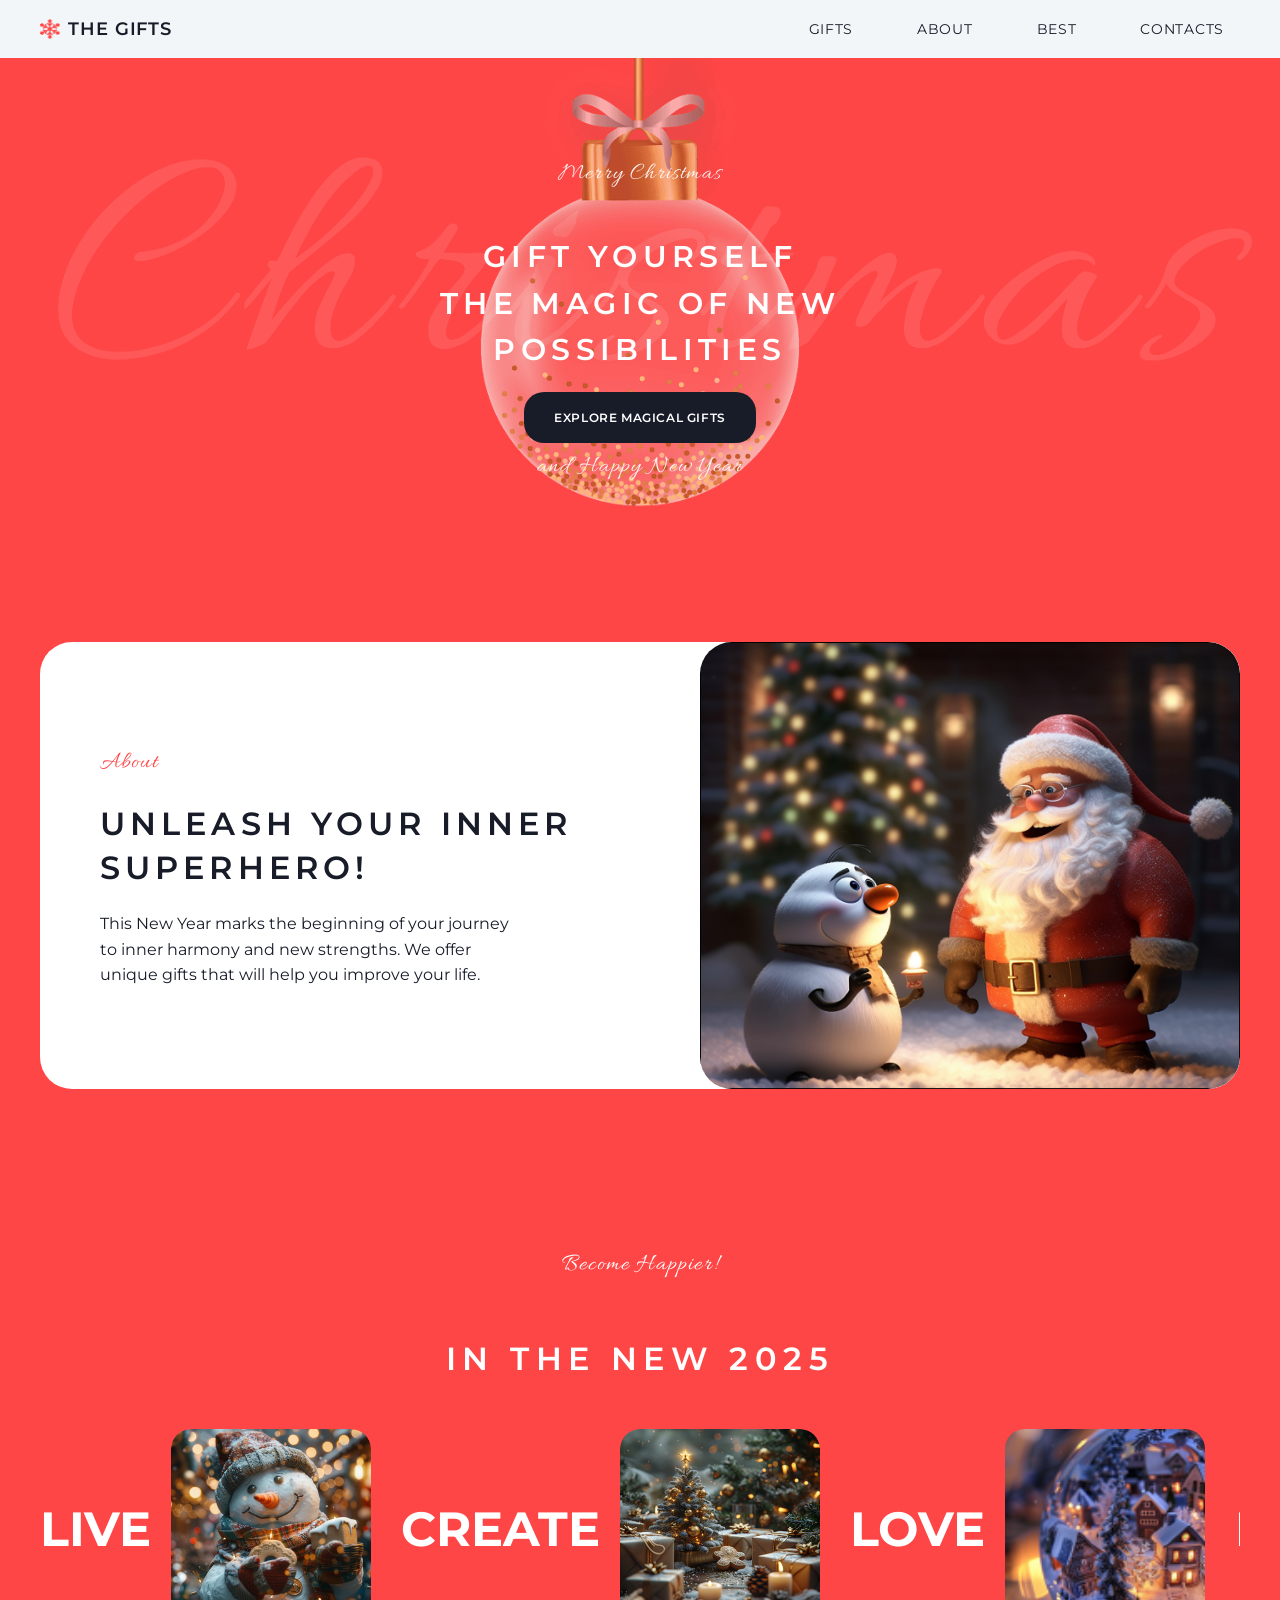
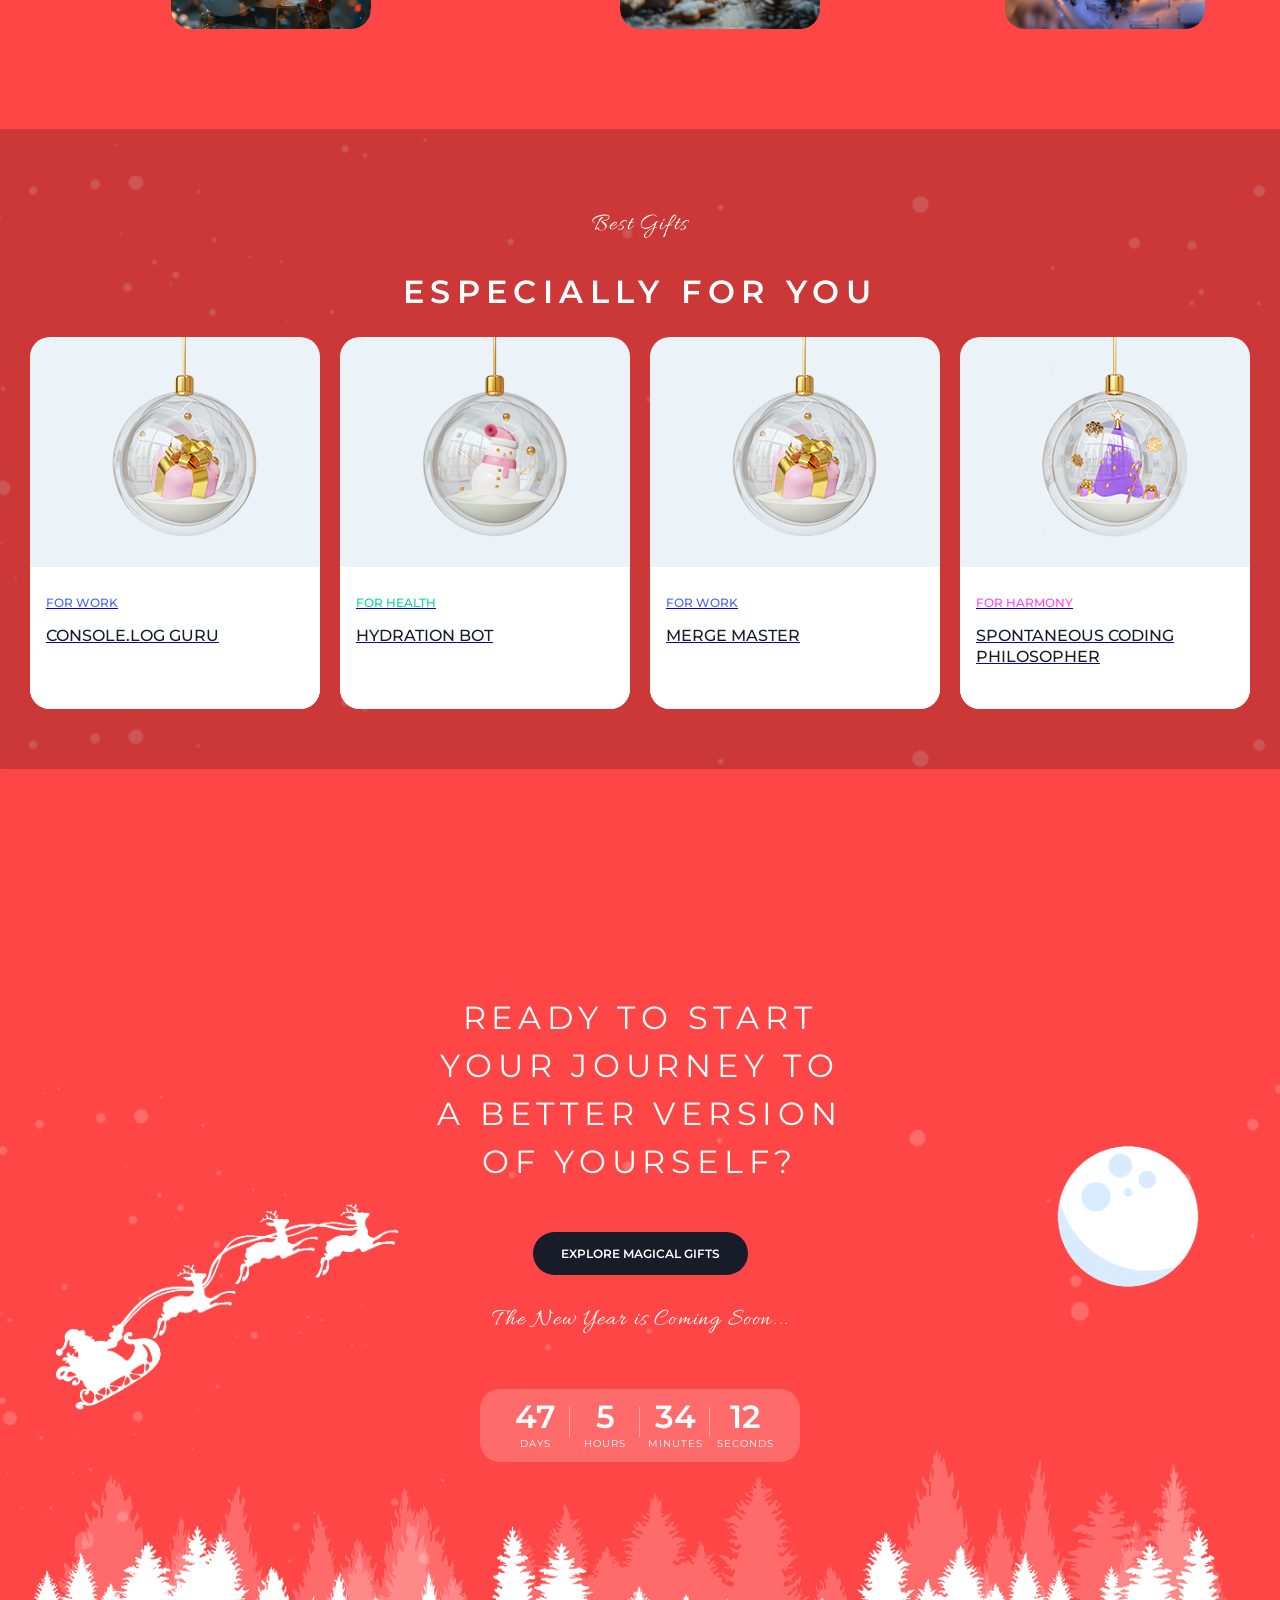
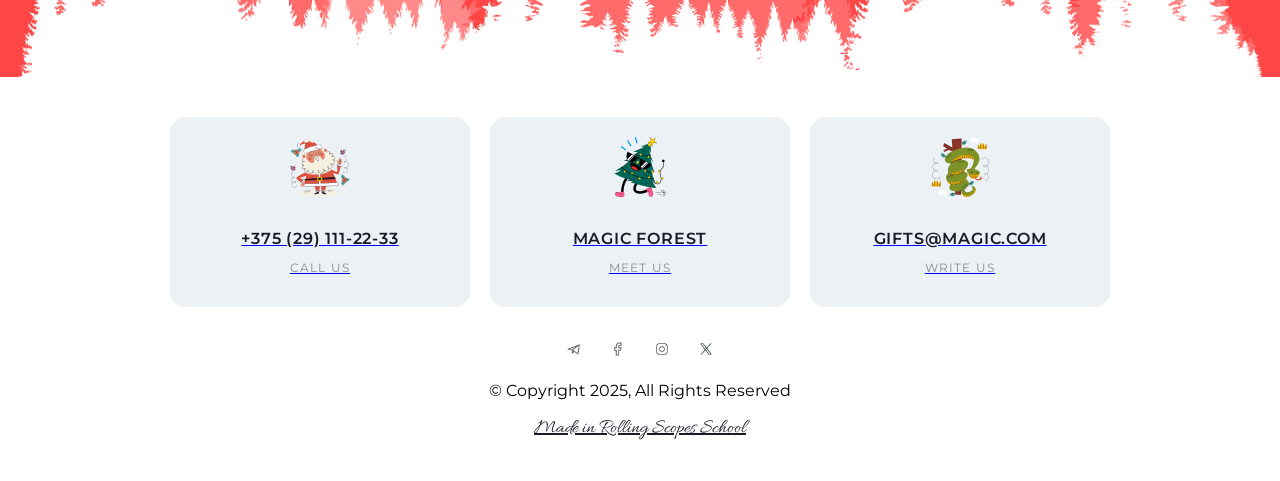
==== index.html @ 327d6b7c "first commit" ====
<!DOCTYPE html>
<html lang="en">
<head>
  <meta charset="UTF-8">
  <title>Christmas Shop</title>
  <link rel="stylesheet" href="style.css">
  <link href="https://fonts.googleapis.com/css2?family=Montserrat:wght@400;500;600;700&family=Allura&display=swap" rel="stylesheet">
</head>
<body>

  <!-- HEADER -->
  <header class="header">
  <div class="container header-container">
    <div class="logo">
      <img src="img/snowflake.png" alt="snowflake">
      <span>THE GIFTS</span>
    </div>

    <nav class="nav">
      <a href="gifts.html">GIFTS</a>
      <a href="#">ABOUT</a>
      <a href="#">BEST</a>
      <a href="#">CONTACTS</a>
    </nav>
  </div>
</header>
  <main>
  <section class="hero">
    <div class="hero-content">
      <p class="hero-subtitle top-text">Merry Christmas</p>

      <h1 class="hero-title">
        GIFT YOURSELF <br>
        THE MAGIC OF NEW <br>
        POSSIBILITIES
      </h1>

      <a href="gifts.html" class="hero-button">EXPLORE MAGICAL GIFTS</a>

      <p class="hero-subtitle bottom-text">and Happy New Year</p>
    </div>
  </section>
  <section class="about">
  <div class="container about-container">
    <div class="about-text">
      <p class="about-subtitle">About</p>
      <h2 class="about-title">Unleash your inner superhero!</h2>
      <p class="about-description">
        This New Year marks the beginning of your journey to inner harmony and new strengths.
        We offer unique gifts that will help you improve your life.
      </p>
    </div>

    <div class="about-image">
      <img src="img/santa.png" alt="Santa Claus">
    </div>
  </div>
</section>

<section class="slider">
  <div class="container slider-container">
    <p class="slider-subtitle">Become Happier!</p>
    <h2 class="slider-title">IN THE NEW 2025</h2>

    <div class="slider-row">
      <div class="slider-item">
        <span>LIVE</span>
        <img src="img/slider-1.png" alt="LIVE">
      </div>

      <div class="slider-item">
        <span>CREATE</span>
        <img src="img/slider-2.png" alt="CREATE">
      </div>

      <div class="slider-item">
        <span>LOVE</span>
        <img src="img/slider-3.png" alt="LOVE">
      </div>

      <div class="slider-item">
        <span>DREAM</span>
        <img src="img/slider-4.png" alt="">
      </div>
    </div>
  </div>
</section>
<section class="best-gifts">
  <div class="best-gifts-container">
    <p class="best-gifts-subtitle">Best Gifts</p>
    <h2 class="best-gifts-title">ESPECIALLY FOR YOU</h2>

    <div class="gifts-grid">

  <a href="gifts.html" class="gift-card">
    <img src="img/gift-1.png" alt="Gift 1">
    <div class="gift-card-content">
      <p class="gift-card-category work">FOR WORK</p>
      <h3 class="gift-card-title">CONSOLE.LOG GURU</h3>
    </div>
  </a>

  <a href="gifts.html" class="gift-card">
    <img src="img/gift-2.png" alt="Gift 2">
    <div class="gift-card-content">
      <p class="gift-card-category health">FOR HEALTH</p>
      <h3 class="gift-card-title">HYDRATION BOT</h3>
    </div>
  </a>

  <a href="gifts.html" class="gift-card">
    <img src="img/gift-3.png" alt="Gift 3">
    <div class="gift-card-content">
      <p class="gift-card-category work">FOR WORK</p>
      <h3 class="gift-card-title">MERGE MASTER</h3>
    </div>
  </a>

  <a href="gifts.html" class="gift-card">
    <img src="img/gift-4.png" alt="Gift 4">
    <div class="gift-card-content">
      <p class="gift-card-category harmony">FOR HARMONY</p>
      <h3 class="gift-card-title">SPONTANEOUS CODING PHILOSOPHER</h3>
    </div>
  </a>

</div>
  </div>
</section>
<section class="cta">
  <div class="cta-content">
    <h2 class="cta-title">
      READY TO START YOUR JOURNEY TO A BETTER VERSION OF YOURSELF?
    </h2>

    <a href="gifts.html" class="cta-button">EXPLORE MAGICAL GIFTS</a>

    <p class="cta-subtitle">The New Year is Coming Soon...</p>

    <div class="cta-timer">
      <div class="timer-item">
        <span class="timer-number">47</span>
        <span class="timer-label">DAYS</span>
      </div>
      <div class="timer-item">
        <span class="timer-number">5</span>
        <span class="timer-label">HOURS</span>
      </div>
      <div class="timer-item">
        <span class="timer-number">34</span>
        <span class="timer-label">MINUTES</span>
      </div>
      <div class="timer-item">
        <span class="timer-number">12</span>
        <span class="timer-label">SECONDS</span>
      </div>
    </div>
  </div>
</section>

</main>
<footer class="footer" id="contacts">
    <div class="footer-cards">
      <a href="tel:+375291112233" class="footer-card">
        <img src="img/santa.svg" alt="Phone">
        <h3>+375 (29) 111-22-33</h3>
        <p>CALL US</p>
      </a>

      <a href="https://maps.google.com" target="_blank" class="footer-card">
        <img src="img/tree.svg" alt="Map">
        <h3>MAGIC FOREST</h3>
        <p>MEET US</p>
      </a>

      <a href="mailto:gifts@magic.com" class="footer-card">
        <img src="img/snake.svg" alt="Mail">
        <h3>GIFTS@MAGIC.COM</h3>
        <p>WRITE US</p>
      </a>
    </div>

    <div class="footer-socials">
  <a href="#"><img src="img/telegram.png" alt="telegram"></a>
  <a href="#"><img src="img/facebook.png" alt="facebook"></a>
  <a href="#"><img src="img/instagram.png" alt="instagram"></a>
  <a href="#"><img src="img/x.png" alt="x"></a>
</div>

      <p>© Copyright 2025, All Rights Reserved</p>
      <a href="https://rs.school/" target="_blank" class="footer-sub">Made in Rolling Scopes School</a>
    </div>
  </footer>
</body>
</html>
---- style.css ----
body {
  margin: 0;
  background: #ffffff;
  font-family: "Montserrat", sans-serif;
}

.page {
  width: 1440px;
  margin: 0 auto;
  overflow: hidden;
  background: #ffffff;
}
.header {
  background: #f3f6f9;
  padding: 12px 0;
  position: relative;
  z-index: 10;
}

.container {
  width: 1200px;
  margin: 0 auto;
}

.header-container {
  display: flex;
  align-items: center;
  justify-content: space-between;
}

.logo {
  display: flex;
  align-items: center;
  gap: 8px;
}

.logo img {
  width: 20px;
  height: 20px;
  display: block;
}

.logo span {
  font-family: 'Montserrat', sans-serif;
  font-size: 18px;
  font-weight: 600; /* было 700 → делаем легче */
  letter-spacing: 0.05em;
  color: #181c29;
}

.nav {
  display: flex;
  align-items: center;
  gap: 32px;
}

.nav a {
  font-family: 'Montserrat', sans-serif;
  text-decoration: none;
  color: #181c29;
  font-size: 14px;
  font-weight: 400; /* 🔥 главное изменение */
  letter-spacing: 0.05em;
  transition: 0.3s;
  padding: 8px 16px;
  border-radius: 20px;
}

.nav a:hover {
  background: #ffe0e0; /* светло-красный */
  color: #ff4646;
}
.nav .active {
  background: #ffe0e0;
  color: #ff4646;
}
.hero {
  background: #ff4646 url("img/hero-bg.png") no-repeat center top;
  background-size: 100% auto;
  min-height: 524px;
  display: flex;
  justify-content: center;
  align-items: flex-start;
  text-align: center;
  color: white;
  position: relative;
  overflow: hidden;
}

.hero-content {
  width: 430px;
  display: flex;
  flex-direction: column;
  align-items: center;
  gap: 14px;
  padding-top: 80px;
}

.hero-subtitle {
  font-size: 24px;
  opacity: 0.9;
  font-family: 'Allura', cursive;
  line-height: 1;
  letter-spacing: 0.05em;
}


.hero-title {
  font-family: 'Montserrat', sans-serif;
  font-size: 30px;
  font-weight: 600;
  line-height: 1.55;
  letter-spacing: 0.18em;
  text-transform: uppercase;
  color: #fff;
  max-width: 430px;
  margin: 0;
  margin-top: 10px;
}

.hero-button {
  padding: 18px 30px;
  background: #181c29;
  color: white;
  text-decoration: none;
  border-radius: 20px;
  font-size: 12px;
  font-weight: 600;
  letter-spacing: 0.05em;
  margin-top: 4px;
}

.bottom-text {
  margin-top: -2px;
}

.about {
  background: #ff4646;
  padding: 60px 0;
}

.about-container {
  background: #ffffff;
  border-radius: 32px;
  display: flex;
  justify-content: space-between;
  align-items: center;
  overflow: hidden;
}


.about-text {
  width: 50%;
  padding: 60px;
}

.about-description {
  font-family: 'Montserrat', sans-serif;
  font-size: 16px;
  font-weight: 400;
  line-height: 1.5;
  color: #181c29;
  max-width: 426px;
}

.about-subtitle {
  font-family: 'Allura', cursive;
  font-size: 24px;
  line-height: 1;
  letter-spacing: 0.05em;
  color: #ff4646;
  margin-bottom: 20px;
}

.about-title {
  font-family: 'Montserrat', sans-serif;
  font-size: 32px;
  font-weight: 600; /* SemiBold */
  line-height: 1.4;
  letter-spacing: 0.16em;
  text-transform: uppercase;
  color: #181c29;
  margin-bottom: 20px;
}

.about-description {
  font-size: 16px;
  line-height: 1.6;
  color: #181c29;
}

.about-image {
  width: 50%;
  border-radius: 32px;
  overflow: hidden; 
}

.about-image img {
  width: 100%;
  height: 100%;
  object-fit: cover;
  display: block;
}

.slider {
  background: #ff4646;
  padding: 80px 0;
  color: white;
  overflow: hidden;
  padding: 80px 0 100px;
}

.slider-container {
  display: flex;
  flex-direction: column;
  align-items: center;
  gap: 24px;
}

.slider-subtitle {
  font-family: 'Allura', cursive;
  font-size: 24px;
  line-height: 1;
  letter-spacing: 0.05em;
  color: #ffffff;
  margin-bottom: 12px;
}

.slider-title {
  font-family: 'Montserrat', sans-serif;
  font-size: 32px;
  font-weight: 600; /* semi-bold */
  letter-spacing: 0.2em;
  text-transform: uppercase;
  color: #ffffff;

}

.slider-row {
  display: flex;
  align-items: center;
  gap: 30px;
  overflow: hidden;
  width: 100%;
}

.slider-item {
  display: flex;
  align-items: center;
  gap: 20px;
  flex-shrink: 0;
}

.slider-item span {
  font-size: 48px;
  font-weight: 700;
  color: white;
  white-space: nowrap;
}

.slider-item img {
  width: 200px;
  height: 200px;
  object-fit: cover;
  border-radius: 20px;
  display: block;
}
.best-gifts {
  background-color: #ff4646;
  background-image: url("img/snow.png");
  background-repeat: repeat;
  background-position: center;
  padding: 60px 0;
}

.best-gifts-container {
  width: 1200px;
  margin: 0 auto;
  display: flex;
  flex-direction: column;
  align-items: center;
}

.best-gifts-subtitle {
  font-family: 'Allura', cursive;
  font-size: 24px;
  line-height: 1;
  letter-spacing: 0.05em;
  color: #ffffff;
  margin-bottom: 8px;
}

.best-gifts-title {
  font-family: 'Montserrat', sans-serif;
  font-size: 32px;
  font-weight: 600; /* semi-bold */
  letter-spacing: 0.2em;
  text-transform: uppercase;
  color: #ffffff;
}

.gifts-grid {
  display: flex;
  gap: 12px;
  justify-content: center;
  flex-wrap: nowrap;
}

.gift-card {
  width: 290px;
  background: #ecf3f8;
  border-radius: 20px;
  overflow: hidden;
  transition: 0.3s;
  cursor: pointer;
}
.gift-card:hover {
  transform: translateY(-10px);
}
.gift-card img {
  width: 100%;
  height: 220px;
  object-fit: contain;
  display: block;
}

.gift-card-content {
  background: white;
  padding: 18px 20px 22px;
  min-height: 110px;
}

.gift-card-category {
  font-size: 12px;
  font-weight: 500;
  margin-bottom: 8px;
}

.gift-card-title {
  font-size: 16px;
  font-weight: 500;
  color: #181c29;
  line-height: 1.3;
}

.work {
  color: #4361ff;
}

.health {
  color: #06d6a0;
}

.harmony {
  color: #ff43f7;
}
.cta {
  background: #ff4646 url("img/CTA.png") no-repeat center bottom;
  background-size: contain; /* 🔥 было 1440px — это ошибка */
  min-height: 668px;

  display: flex;
  justify-content: center;
  align-items: center;

  text-align: center;
  color: white;
  padding: 120px 0;
}

.cta-content {
  width: 430px;
  display: flex;
  flex-direction: column;
  align-items: center;
  gap: 20px;
}

/* 🔥 заголовок */
.cta-title {
  font-family: 'Montserrat', sans-serif;
  font-size: 32px;
  font-weight: 400;
  line-height: 1.5;
  letter-spacing: 0.18em;
  text-transform: uppercase;
  color: #ffffff;
  margin-top: 10px;
}

/* 🔥 кнопка */
.cta-button {
  display: inline-block;
  padding: 14px 28px;
  background: #181c29;
  color: white;
  text-decoration: none;
  border-radius: 40px; /* 🔥 было мало скругления */
  font-size: 12px;
  font-weight: 600;
}

/* 🔥 курсив */
.cta-subtitle {
  font-family: 'Allura', cursive;
  font-size: 24px;
  letter-spacing: 0.05em;
  color: #ffffff;
  margin-top: 10px;

}

/* 🔥 таймер контейнер */
.cta-timer {
  display: flex;
  justify-content: center;
  align-items: center;
  gap: 0;

  background: rgba(255, 255, 255, 0.2);
  padding: 12px 20px;
  border-radius: 20px;
  margin-top: 10px;
}


.timer-item {
  width: 70px;
  display: flex;
  flex-direction: column;
  align-items: center;
  position: relative;
}

.timer-item:not(:last-child)::after {
  content: "";
  position: absolute;
  right: 0;
  top: 6px;
  width: 1px;
  height: 30px;
  background: rgba(255, 255, 255, 0.4);
}

/* 🔥 цифры */
.timer-number {
  font-family: 'Montserrat', sans-serif;
  font-size: 32px;
  font-weight: 600;
  color: #ffffff;
  line-height: 1;
}

/* 🔥 подписи */
.timer-label {
  font-size: 10px;
  letter-spacing: 0.1em;
  text-transform: uppercase;
  color: #ffffff;
  margin-top: 4px;
}
.footer {
  background: #ffffff;
  padding: 40px 20px;
  text-align: center;
}

/* карточки */
.footer-cards {
  display: flex;
  justify-content: center;
  gap: 20px;
  margin-bottom: 30px;
}

.footer-card {
  background: #ecf1f6;
  padding: 20px;
  border-radius: 16px;
  width: 260px;
}

.footer-card img {
  width: 60px;
  margin-bottom: 12px;
}

/* главный текст (номер / email / адрес) */
.footer-card h3 {
  font-family: 'Montserrat', sans-serif;
  font-size: 16px;
  font-weight: 600; /* 🔥 норм жирность */
  letter-spacing: 0.05em;
  margin-bottom: 6px;
  color: #181c29;
}

/* подписи */
.footer-card p {
  font-family: 'Montserrat', sans-serif;
  font-size: 12px;
  font-weight: 400;
  letter-spacing: 0.1em;
  text-transform: uppercase;
  color: #8a8a8a;
}

/* низ */
.footer-bottom {
  display: flex;
  flex-direction: column;
  align-items: center;
  gap: 8px;
}

/* copyright */
.footer-bottom p:first-child {
  font-family: 'Montserrat', sans-serif;
  font-size: 14px;
  font-weight: 400;
  color: #181c29;
}

/* Made in */
.footer-sub {
  font-family: 'Allura', cursive;
  font-size: 20px;
  color: #181c29;
}

/* соц иконки */
.footer-socials {
  display: flex;
  justify-content: center;
  gap: 20px;
  margin-top: 16px;
}

.footer-socials img {
  width: 24px;
  height: 24px;
  object-fit: contain;
  opacity: 0.7;
  transition: 0.3s;
}

.footer-socials img:hover {
  opacity: 1;
  transform: scale(1.1);
}






  .gifts-page {
  background-color: #ff4646;
  background-image: url("./img/bg-gifts.png");
  background-attachment: fixed;
  background-repeat: no-repeat;
  background-position: top center;
  background-size: cover;
  text-align: center;
  padding: 100px 0;
  padding-top: 80px;
}


.gifts-subtitle {
  font-family: 'Montserrat', sans-serif;
  font-size: 28px;
  font-weight: 600;
  letter-spacing: 0.2em;
  text-transform: uppercase;
  max-width: 600px;
  margin: 0 auto 30px;
}

.gifts-tabs {
  display: flex;
  justify-content: center;
  gap: 12px;
  margin-bottom: 40px;
}

.gifts-tabs button {
  padding: 10px 16px;
  border-radius: 20px;
  border: none;
  background: transparent;
  color: white;
  font-size: 12px;
  cursor: pointer;
  font-family: 'Montserrat', sans-serif;
  font-size: 12px;
  letter-spacing: 0.1em;
}

.gifts-tabs .active {
  background: rgba(255,255,255,0.2);
  border-radius: 20px;
  padding: 8px 16px;
}

/* сетка */
.gifts-grid {
  display: grid;
  grid-template-columns: repeat(4, 1fr);
  gap: 20px;
}

/* карточка */
.gift-card {
  background: #ecf3f8;
  border-radius: 20px;
  overflow: hidden;
}

.gift-card img {
  width: 310px;
  height: 230px;
  object-fit: contain;
}

.gift-card-content {
  background: white;
  padding: 16px;
  text-align: left; 

}

.gift-card-category {
  font-size: 12px;
  margin-bottom: 6px;
}

.gifts-page-title {
  font-family: 'Montserrat', sans-serif;
  font-size: 32px;
  font-weight: 600;

  text-transform: uppercase;
  letter-spacing: 0.2em;

  text-align: center;
  color: white;

  max-width: 600px;
  margin: 0 auto 30px;
  line-height: 1.4;
}
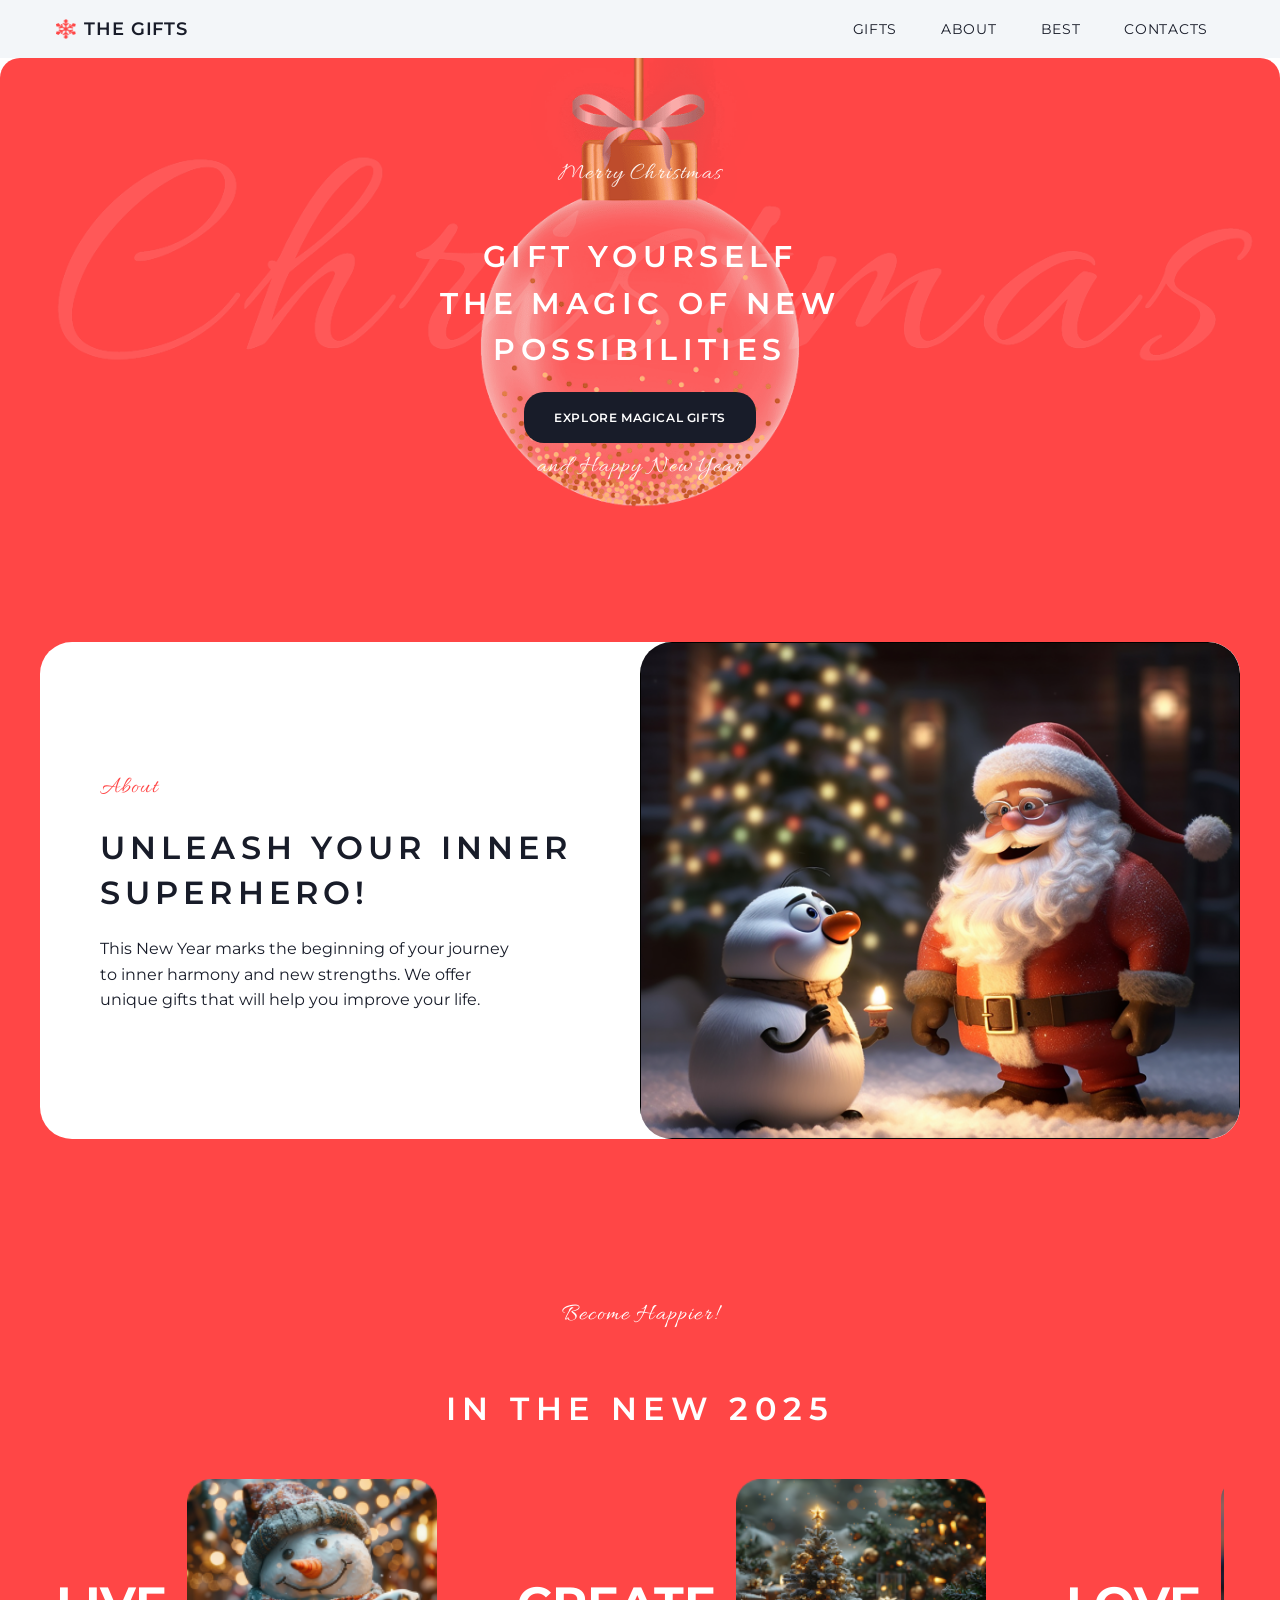
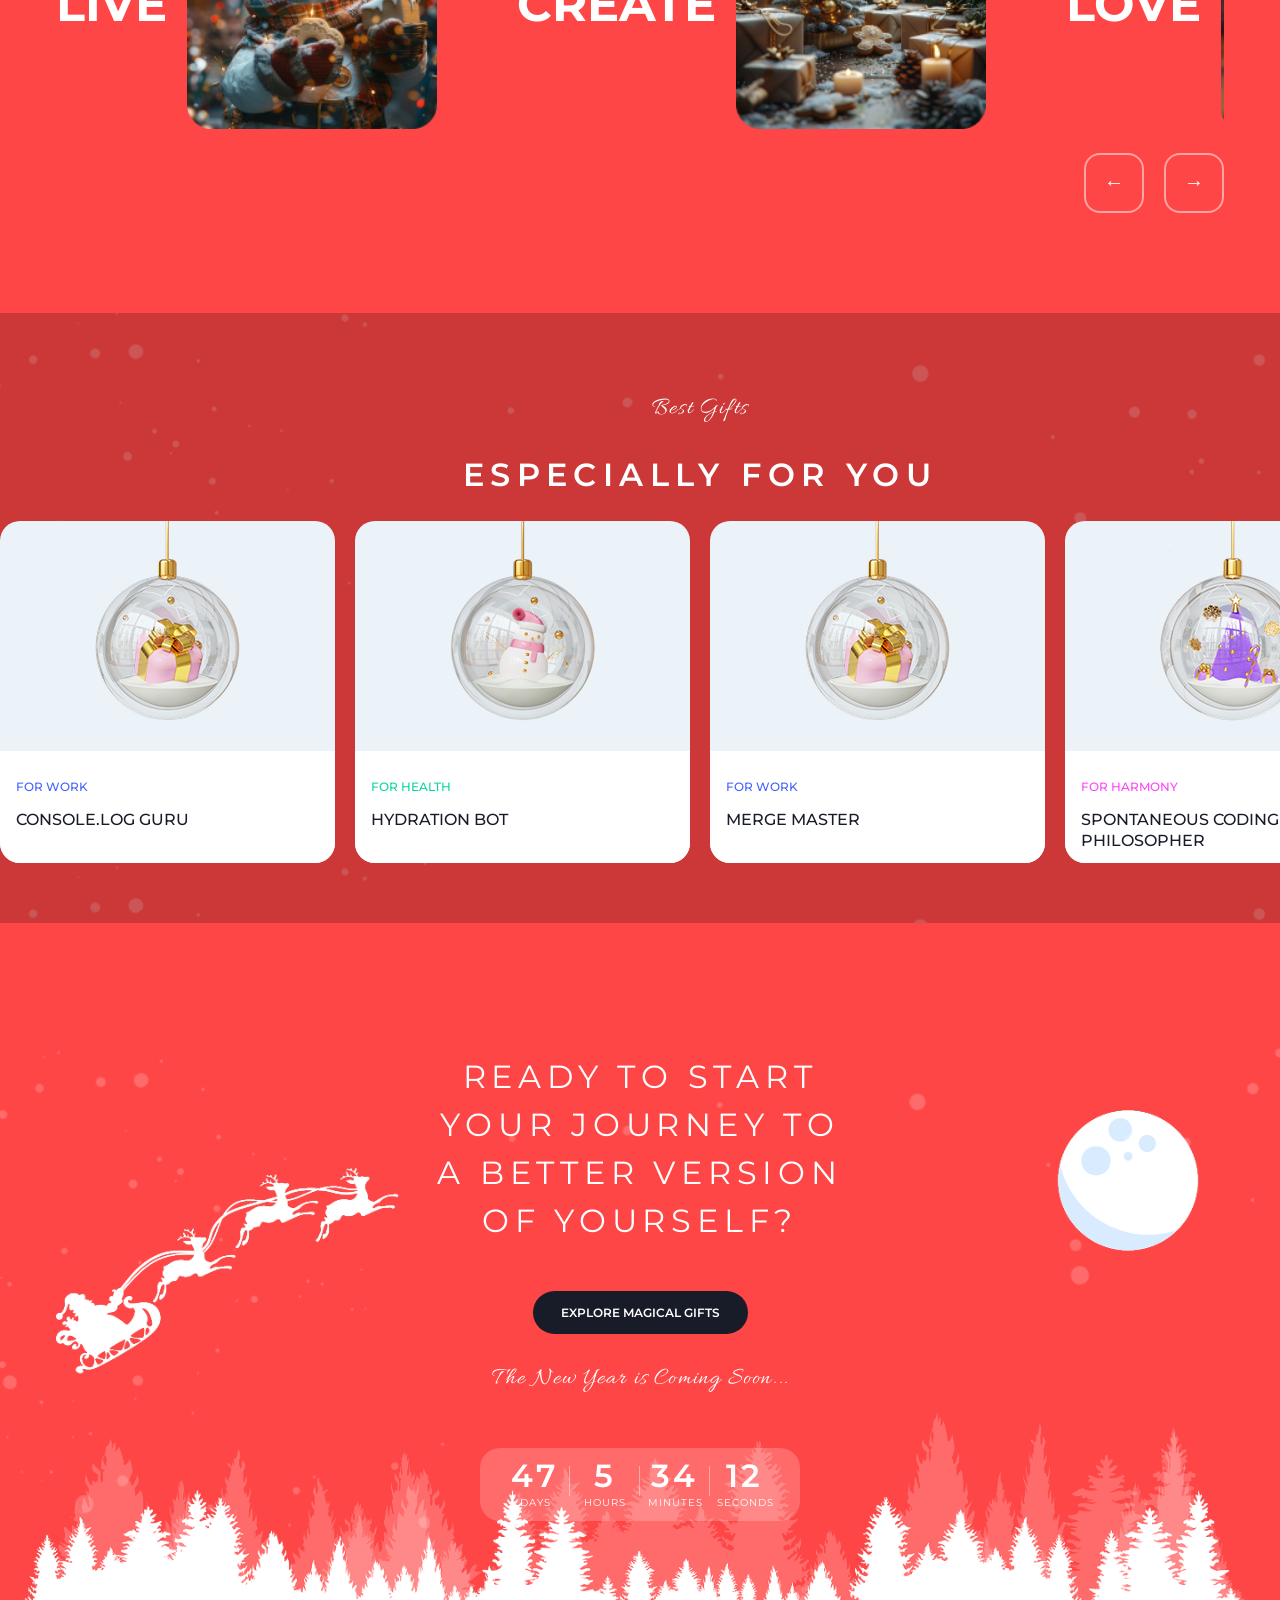
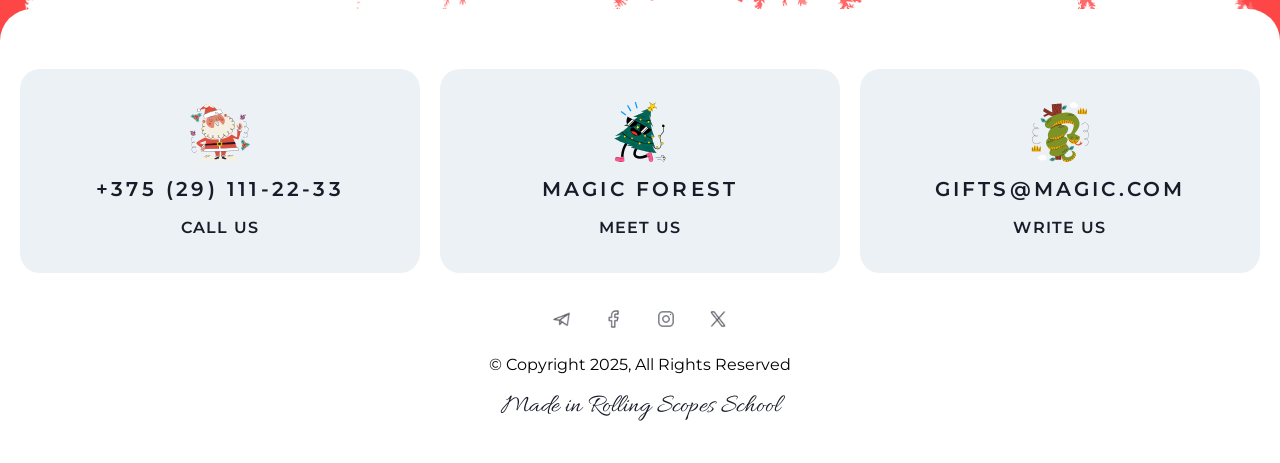
==== commit c033aa78: "first commit" ====
--- a/index.html
+++ b/index.html
@@ -2,6 +2,7 @@
 <html lang="en">
 <head>
   <meta charset="UTF-8">
+  <meta name="viewport" content="width=device-width, initial-scale=1.0">
   <title>Christmas Shop</title>
   <link rel="stylesheet" href="style.css">
   <link href="https://fonts.googleapis.com/css2?family=Montserrat:wght@400;500;600;700&family=Allura&display=swap" rel="stylesheet">
@@ -16,11 +17,16 @@
       <span>THE GIFTS</span>
     </div>
 
+    <div class="burger">
+      <span></span>
+      <span></span>
+    </div>
+
     <nav class="nav">
       <a href="gifts.html">GIFTS</a>
-      <a href="#">ABOUT</a>
-      <a href="#">BEST</a>
-      <a href="#">CONTACTS</a>
+      <a href="#about">ABOUT</a>
+      <a href="#best">BEST</a>
+      <a href="#contacts">CONTACTS</a>
     </nav>
   </div>
 </header>
@@ -40,7 +46,7 @@
       <p class="hero-subtitle bottom-text">and Happy New Year</p>
     </div>
   </section>
-  <section class="about">
+  <section class="about" id="about">
   <div class="container about-container">
     <div class="about-text">
       <p class="about-subtitle">About</p>
@@ -57,31 +63,37 @@
   </div>
 </section>
 
-<section class="slider">
+<section class="slider" id="best">
   <div class="container slider-container">
     <p class="slider-subtitle">Become Happier!</p>
     <h2 class="slider-title">IN THE NEW 2025</h2>
-
-    <div class="slider-row">
-      <div class="slider-item">
-        <span>LIVE</span>
-        <img src="img/slider-1.png" alt="LIVE">
-      </div>
-
-      <div class="slider-item">
-        <span>CREATE</span>
-        <img src="img/slider-2.png" alt="CREATE">
-      </div>
-
-      <div class="slider-item">
-        <span>LOVE</span>
-        <img src="img/slider-3.png" alt="LOVE">
-      </div>
-
-      <div class="slider-item">
-        <span>DREAM</span>
-        <img src="img/slider-4.png" alt="">
-      </div>
+    <div class="slider-wrapper">
+      <div class="slider-row">
+    <div class="slider-item">
+      <span>LIVE</span>
+      <img src="img/slider-1.png" alt="LIVE">
+    </div>
+
+    <div class="slider-item">
+      <span>CREATE</span>
+      <img src="img/slider-2.png" alt="CREATE">
+    </div>
+
+    <div class="slider-item">
+      <span>LOVE</span>
+      <img src="img/slider-3.png" alt="LOVE">
+    </div>
+
+    <div class="slider-item">
+      <span>DREAM</span>
+      <img src="img/slider-4.png" alt="">
+    </div>
+      </div>
+    </div>
+
+    <div class="slider-controls">
+      <button class="slider-btn prev">←</button>
+      <button class="slider-btn next">→</button>
     </div>
   </div>
 </section>
@@ -191,5 +203,65 @@
       <a href="https://rs.school/" target="_blank" class="footer-sub">Made in Rolling Scopes School</a>
     </div>
   </footer>
+  
+<script>
+const sliderWrapper = document.querySelector('.slider-wrapper');
+const slider = document.querySelector('.slider-row');
+const next = document.querySelector('.next');
+const prev = document.querySelector('.prev');
+
+let offset = 0;
+const burger = document.querySelector('.burger');
+const nav = document.querySelector('.nav');
+const navLinks = document.querySelectorAll('.nav a');
+
+burger.addEventListener('click', () => {
+  burger.classList.toggle('open');
+  nav.classList.toggle('open');
+});
+
+navLinks.forEach((link) => {
+  link.addEventListener('click', () => {
+    burger.classList.remove('open');
+    nav.classList.remove('open');
+  });
+});
+
+function getGap() {
+  const styles = getComputedStyle(slider);
+  return parseFloat(styles.columnGap || styles.gap) || 0;
+}
+
+function getStep() {
+  const firstItem = slider.querySelector('.slider-item');
+  return firstItem ? firstItem.offsetWidth + getGap() : sliderWrapper.clientWidth;
+}
+
+function getMaxOffset() {
+  return Math.max(0, slider.scrollWidth - sliderWrapper.clientWidth);
+}
+
+function updateSlider() {
+  offset = Math.min(offset, getMaxOffset());
+  slider.style.transform = `translateX(-${offset}px)`;
+}
+
+next.onclick = () => {
+  offset = Math.min(offset + getStep(), getMaxOffset());
+  updateSlider();
+};
+
+prev.onclick = () => {
+  offset = Math.max(offset - getStep(), 0);
+  updateSlider();
+};
+
+/*window.addEventListener('resize', updateSlider);*/
+window.addEventListener('resize', () => {
+  offset = 0;
+  updateSlider();
+});
+updateSlider();
+</script>
 </body>
-</html>+</html>
--- a/style.css
+++ b/style.css
@@ -1,11 +1,18 @@
+* {
+  box-sizing: border-box;
+}
 body {
   margin: 0;
   background: #ffffff;
+  overflow-x: hidden;
   font-family: "Montserrat", sans-serif;
 }
-
+main {
+  width: 100%;
+}
 .page {
-  width: 1440px;
+  max-width: 1440px;
+  width: 100%;
   margin: 0 auto;
   overflow: hidden;
   background: #ffffff;
@@ -18,14 +25,16 @@
 }
 
 .container {
-  width: 1200px;
+  max-width: 1200px;
   margin: 0 auto;
+  padding: 0 16px;
 }
 
 .header-container {
   display: flex;
   align-items: center;
   justify-content: space-between;
+  padding: 0 16px;
 }
 
 .logo {
@@ -43,7 +52,7 @@
 .logo span {
   font-family: 'Montserrat', sans-serif;
   font-size: 18px;
-  font-weight: 600; /* было 700 → делаем легче */
+  font-weight: 600; 
   letter-spacing: 0.05em;
   color: #181c29;
 }
@@ -51,7 +60,8 @@
 .nav {
   display: flex;
   align-items: center;
-  gap: 32px;
+  gap: 12px;
+  flex-wrap: wrap;
 }
 
 .nav a {
@@ -59,7 +69,7 @@
   text-decoration: none;
   color: #181c29;
   font-size: 14px;
-  font-weight: 400; /* 🔥 главное изменение */
+  font-weight: 400; 
   letter-spacing: 0.05em;
   transition: 0.3s;
   padding: 8px 16px;
@@ -67,7 +77,7 @@
 }
 
 .nav a:hover {
-  background: #ffe0e0; /* светло-красный */
+  background: #ffe0e0; 
   color: #ff4646;
 }
 .nav .active {
@@ -85,6 +95,8 @@
   color: white;
   position: relative;
   overflow: hidden;
+  padding: 0 16px;
+  border-radius: 20px 20px 0 0;
 }
 
 .hero-content {
@@ -94,6 +106,8 @@
   align-items: center;
   gap: 14px;
   padding-top: 80px;
+  position: relative;
+  z-index: 2;
 }
 
 .hero-subtitle {
@@ -137,6 +151,7 @@
 .about {
   background: #ff4646;
   padding: 60px 0;
+  overflow: hidden;
 }
 
 .about-container {
@@ -146,6 +161,7 @@
   justify-content: space-between;
   align-items: center;
   overflow: hidden;
+  padding: 0;
 }
 
 
@@ -175,7 +191,7 @@
 .about-title {
   font-family: 'Montserrat', sans-serif;
   font-size: 32px;
-  font-weight: 600; /* SemiBold */
+  font-weight: 600; 
   line-height: 1.4;
   letter-spacing: 0.16em;
   text-transform: uppercase;
@@ -191,15 +207,16 @@
 
 .about-image {
   width: 50%;
-  border-radius: 32px;
-  overflow: hidden; 
+  height: 100%;
+  display: flex;
 }
 
 .about-image img {
   width: 100%;
   height: 100%;
   object-fit: cover;
-  display: block;
+  object-fit: cover;
+  border-radius: 32px 32px 32px 32px;
 }
 
 .slider {
@@ -211,6 +228,9 @@
 }
 
 .slider-container {
+  max-width: 1200px;
+  margin: 0 auto;
+  position: relative;
   display: flex;
   flex-direction: column;
   align-items: center;
@@ -229,19 +249,11 @@
 .slider-title {
   font-family: 'Montserrat', sans-serif;
   font-size: 32px;
-  font-weight: 600; /* semi-bold */
+  font-weight: 600; 
   letter-spacing: 0.2em;
   text-transform: uppercase;
   color: #ffffff;
 
-}
-
-.slider-row {
-  display: flex;
-  align-items: center;
-  gap: 30px;
-  overflow: hidden;
-  width: 100%;
 }
 
 .slider-item {
@@ -259,8 +271,8 @@
 }
 
 .slider-item img {
-  width: 200px;
-  height: 200px;
+  width: 250px;
+  height: 250px;
   object-fit: cover;
   border-radius: 20px;
   display: block;
@@ -271,10 +283,11 @@
   background-repeat: repeat;
   background-position: center;
   padding: 60px 0;
+  overflow: visible;
 }
 
 .best-gifts-container {
-  width: 1200px;
+  width: 1400px;
   margin: 0 auto;
   display: flex;
   flex-direction: column;
@@ -293,7 +306,7 @@
 .best-gifts-title {
   font-family: 'Montserrat', sans-serif;
   font-size: 32px;
-  font-weight: 600; /* semi-bold */
+  font-weight: 600; 
   letter-spacing: 0.2em;
   text-transform: uppercase;
   color: #ffffff;
@@ -308,20 +321,22 @@
 
 .gift-card {
   width: 290px;
-  background: #ecf3f8;
+  background: #ffffff;
   border-radius: 20px;
   overflow: hidden;
   transition: 0.3s;
   cursor: pointer;
+  text-decoration: none;
 }
 .gift-card:hover {
-  transform: translateY(-10px);
+  transform: none;
 }
 .gift-card img {
   width: 100%;
   height: 220px;
   object-fit: contain;
   display: block;
+  background: transparent;
 }
 
 .gift-card-content {
@@ -356,9 +371,9 @@
 }
 .cta {
   background: #ff4646 url("img/CTA.png") no-repeat center bottom;
-  background-size: contain; /* 🔥 было 1440px — это ошибка */
+  background-size: contain; 
   min-height: 668px;
-
+  overflow: hidden;
   display: flex;
   justify-content: center;
   align-items: center;
@@ -376,7 +391,7 @@
   gap: 20px;
 }
 
-/* 🔥 заголовок */
+
 .cta-title {
   font-family: 'Montserrat', sans-serif;
   font-size: 32px;
@@ -388,19 +403,19 @@
   margin-top: 10px;
 }
 
-/* 🔥 кнопка */
+
 .cta-button {
   display: inline-block;
   padding: 14px 28px;
   background: #181c29;
   color: white;
   text-decoration: none;
-  border-radius: 40px; /* 🔥 было мало скругления */
+  border-radius: 40px; 
   font-size: 12px;
   font-weight: 600;
 }
 
-/* 🔥 курсив */
+
 .cta-subtitle {
   font-family: 'Allura', cursive;
   font-size: 24px;
@@ -410,7 +425,7 @@
 
 }
 
-/* 🔥 таймер контейнер */
+
 .cta-timer {
   display: flex;
   justify-content: center;
@@ -442,16 +457,17 @@
   background: rgba(255, 255, 255, 0.4);
 }
 
-/* 🔥 цифры */
+
 .timer-number {
   font-family: 'Montserrat', sans-serif;
   font-size: 32px;
   font-weight: 600;
   color: #ffffff;
   line-height: 1;
-}
-
-/* 🔥 подписи */
+  letter-spacing: 0.12em;
+}
+
+
 .timer-label {
   font-size: 10px;
   letter-spacing: 0.1em;
@@ -461,11 +477,16 @@
 }
 .footer {
   background: #ffffff;
-  padding: 40px 20px;
+  padding: 60px 20px 40px;
   text-align: center;
-}
-
-/* карточки */
+  border-radius: 32px 32px 0 0;
+  position: relative;
+  margin-top: -32px;
+  z-index: 2
+}
+  
+
+
 .footer-cards {
   display: flex;
   justify-content: center;
@@ -476,8 +497,14 @@
 .footer-card {
   background: #ecf1f6;
   padding: 20px;
-  border-radius: 16px;
-  width: 260px;
+  border-radius: 20px;
+  width: 400px;
+  min-height: 204px;
+  display: flex;
+  flex-direction: column;
+  align-items: center;
+  justify-content: center;
+  text-decoration: none;
 }
 
 .footer-card img {
@@ -485,27 +512,31 @@
   margin-bottom: 12px;
 }
 
-/* главный текст (номер / email / адрес) */
+
 .footer-card h3 {
   font-family: 'Montserrat', sans-serif;
-  font-size: 16px;
-  font-weight: 600; /* 🔥 норм жирность */
-  letter-spacing: 0.05em;
-  margin-bottom: 6px;
+  font-size: 20px;
+  font-weight: 600;
+  line-height: 1.52;
+  letter-spacing: 0.16em;
+  text-transform: uppercase;
+  margin: 0 0 12px;
   color: #181c29;
 }
 
-/* подписи */
+
 .footer-card p {
   font-family: 'Montserrat', sans-serif;
-  font-size: 12px;
-  font-weight: 400;
-  letter-spacing: 0.1em;
+  font-size: 16px;
+  font-weight: 600;
+  line-height: 1.52;
+  letter-spacing: 0.08em;
   text-transform: uppercase;
-  color: #8a8a8a;
-}
-
-/* низ */
+  color: #181c29;
+  margin: 0;
+}
+
+
 .footer-bottom {
   display: flex;
   flex-direction: column;
@@ -513,7 +544,7 @@
   gap: 8px;
 }
 
-/* copyright */
+
 .footer-bottom p:first-child {
   font-family: 'Montserrat', sans-serif;
   font-size: 14px;
@@ -521,14 +552,18 @@
   color: #181c29;
 }
 
-/* Made in */
+
 .footer-sub {
   font-family: 'Allura', cursive;
-  font-size: 20px;
+  font-size: 26px;
   color: #181c29;
-}
-
-/* соц иконки */
+  transition: color 0.3s ease;
+}
+.footer-sub:hover {
+  color: #ff4646;
+}
+
+
 .footer-socials {
   display: flex;
   justify-content: center;
@@ -537,8 +572,8 @@
 }
 
 .footer-socials img {
-  width: 24px;
-  height: 24px;
+  width: 32px;
+  height: 32px;
   object-fit: contain;
   opacity: 0.7;
   transition: 0.3s;
@@ -562,8 +597,8 @@
   background-position: top center;
   background-size: cover;
   text-align: center;
-  padding: 100px 0;
-  padding-top: 80px;
+  padding: 80px 0 60px;
+  border-radius: 20px 20px 0 0;
 }
 
 
@@ -615,12 +650,14 @@
   background: #ecf3f8;
   border-radius: 20px;
   overflow: hidden;
+  width: 100%;
 }
 
 .gift-card img {
-  width: 310px;
+  width: 100%;
   height: 230px;
   object-fit: contain;
+  display: block;
 }
 
 .gift-card-content {
@@ -649,4 +686,1286 @@
   max-width: 600px;
   margin: 0 auto 30px;
   line-height: 1.4;
-}+}
+
+
+.burger {
+  display: none;
+  flex-direction: column;
+  justify-content: center;
+  margin-left: auto;
+}
+
+.burger span {
+  display: block;
+  width: 24px;
+  height: 2px;
+  background: #181c29;
+}
+
+.burger span + span {
+  margin-top: 6px;
+}
+
+
+/* ===== TABLET ===== */
+@media (max-width: 768px) {
+  .best-gifts-container {
+  width: 100%;
+  padding: 0 8px;
+}
+
+.gifts-grid {
+  display: grid;
+  grid-template-columns: repeat(2, 1fr);
+  gap: 12px;
+  justify-content: center;
+}
+.about-image {
+    height: 528px; 
+    overflow: hidden; 
+  }
+
+  .about-image img {
+    width: 100%;
+    height: 100%;
+    object-fit: cover;    
+    object-position: center; 
+  }
+  .about-image img {
+  object-fit: cover !important;
+}
+
+  .gift-card {
+  width: 100%;
+  margin: 0 auto;
+  max-width: 300px;
+}
+
+.gift-card img {
+  width: 100%;
+  height: 180px;
+}
+.nav {
+  display: none;
+}
+
+.burger {
+  display: flex;
+}
+
+.hero {
+  background-size: 1200px;
+  background-position: center top;
+}
+
+.hero-content {
+  width: 426px;
+  padding-top: 64px;
+}
+
+.hero-title {
+  font-size: 32px;
+  line-height: 1.5;
+}
+
+.hero-button {
+  margin-top: 4px;
+}
+
+.hero-content {
+  width: 420px;
+  padding-top: 90px;
+  gap: 14px;
+  text-align: center;
+}
+
+.hero-subtitle {
+  font-size: 22px;
+  line-height: 1.2;
+  letter-spacing: 0.04em;
+  margin: 0;
+}
+
+.hero-title {
+  font-size: 30px;
+  line-height: 1.4;
+  letter-spacing: 0.14em;
+  margin: 0;
+}
+
+.hero-button {
+  margin-top: 8px;
+  padding: 18px 28px;
+  font-size: 12px;
+  transition: 0.3s
+}
+
+.bottom-text {
+  margin-top: 4px;
+  font-size: 24px;
+}
+.about-content {
+  max-width: 420px;
+}
+.about-wrapper {
+  display: flex;
+  justify-content: space-between;
+  align-items: center;
+  gap: 40px;
+}
+
+
+.about-title {
+  font-size: 24px;
+  line-height: 1.2;
+  letter-spacing: 0.08em;
+}
+
+.about-text {
+  font-size: 18px;
+  line-height: 1.6;
+}
+.contacts-container {
+  max-width: 728px;
+  margin: 0 auto;
+  padding: 0 16px;
+}
+.contact-card {
+  width: 100%;
+  background: #cfd6dc; 
+  border-radius: 20px;
+  padding: 24px 16px;
+  text-align: center;
+}
+.contacts {
+  display: flex;
+  flex-direction: column;
+  gap: 12px;
+}
+.contact-card img {
+  width: 60px;
+  margin-bottom: 16px;
+}
+.contact-title {
+  font-size: 20px;
+  font-weight: 600;
+  letter-spacing: 2px;
+}
+
+.contact-subtitle {
+  font-size: 12px;
+  margin-top: 8px;
+  opacity: 0.7;
+}
+.slider-wrapper {
+  display: flex;
+  justify-content: center;
+  align-items: center;
+  overflow: hidden;
+  max-width: 500px;  /* 🔥 уменьшаем весь блок */
+  margin: 0 auto;
+}
+
+.slider-row {
+  display: flex;
+  gap: 20px;
+  transition: transform 0.3s ease;
+  justify-content: flex-start; /* важно */
+  letter-spacing: 0.12em;
+}
+
+.slider-item {
+  min-width: 200px; /* фикс ширины */
+  letter-spacing: 0.12em;
+}
+
+.slider-item img {
+  width: 200px;
+  height: 200px;
+  object-fit: cover;
+}
+.contacts {
+    display: grid;
+    grid-template-columns: repeat(3, 1fr);/* 3 карточки */
+    gap: 16px;
+  }
+  .contact-card {
+  max-width: 100%;
+  padding: 20px;
+}
+.contact-card {
+    padding: 16px;
+    border-radius: 20px;
+  }
+
+  .contact-card img {
+    width: 60px;
+    height: 60px;
+  }
+.footer {
+    background: #ffffff;
+    padding: 60px 8px;
+  }
+
+  .footer-cards {
+    width: 100%;
+    max-width: 752px;
+    margin: 0 auto 40px;
+    display: flex;
+    flex-direction: column;
+    gap: 12px;
+  }
+
+  .footer-card {
+    width: 100%;
+    min-height: 204px;
+    padding: 20px;
+    border-radius: 20px;
+    background: #ecf3f8;
+    display: flex;
+    flex-direction: column;
+    align-items: center;
+    justify-content: center;
+
+    text-decoration: none;
+  }
+
+  .footer-card img {
+    width: 80px;
+    height: 80px;
+    object-fit: contain;
+    margin-bottom: 12px;
+  }
+
+  .footer-card h3 {
+    margin: 0 0 12px;
+    font-size: 24px;
+    line-height: 1.52;
+    font-weight: 600;
+    letter-spacing: 0.16em;
+    text-transform: uppercase;
+    color: #181c29;
+  }
+
+  .footer-card p {
+    margin: 0;
+    font-size: 16px;
+    line-height: 1.52;
+    font-weight: 600;
+    letter-spacing: 0.08em;
+    text-transform: uppercase;
+    color: #181c29;
+  }
+
+  .footer-socials {
+    margin-top: 0;
+    margin-bottom: 12px;
+    display: flex;
+    justify-content: center;
+    gap: 12px;
+  }
+
+  .footer-socials img {
+    width: 24px;
+    height: 24px;
+  }
+
+  .footer > p {
+    margin: 0 0 12px;
+    color: #181c29;
+  }
+
+  .footer-sub {
+    color: #181c29;
+  }
+  .cta {
+    min-height: 668px;
+    padding: 120px 8px;
+    background-color: #ff4646;
+    background-image: url("img/CTA.png");
+    background-repeat: no-repeat;
+    background-position: center bottom;
+    background-size: cover;
+  }
+
+  .cta-content {
+    width: 100%;
+    max-width: 430px;
+    gap: 20px;
+  }
+
+  .cta-title {
+    margin: 0;
+    font-size: 24px;
+    line-height: 1.52;
+    letter-spacing: 0.16em;
+    font-weight: 600;
+  }
+
+  .cta-button {
+    padding: 18px 30px;
+    border-radius: 20px;
+  }
+  .cta-subtitle {
+    margin: 20px 0 16px;
+    font-size: 24px;
+    line-height: 1;
+    letter-spacing: 0.05em;
+    margin-top: 10px;
+    margin-bottom: 0px;
+  }
+  .cta-timer {
+    width: 344px;
+    height: 72px;
+    padding: 8px 12px;
+    border-radius: 20px;
+    background: rgba(255, 255, 255, 0.4);
+    margin-top: 0;
+  }
+
+  .timer-item {
+    width: 80px;
+  }
+  .timer-number {
+    font-size: 24px;
+    line-height: 1;
+    letter-spacing: 0.12em;
+  }
+
+  .timer-label {
+    margin-top: 4px;
+    font-size: 10px;
+    line-height: 1;
+    letter-spacing: 0.1em;
+  }
+
+  .timer-item:not(:last-child)::after {
+    top: 12px;
+    right: 0;
+    height: 32px;
+  }
+  gifts-page {
+    background-color: #ff4646;
+    background-image: url("./img/bg-gifts.png");
+    background-repeat: no-repeat;
+    background-position: top center;
+    background-size: cover;
+    padding: 60px 8px;
+  }
+
+  .gifts-page .container {
+    max-width: 752px;
+    width: 100%;
+    margin: 0 auto;
+    padding: 0;
+  }
+
+  .gifts-page .gifts-grid {
+    display: grid;
+    grid-template-columns: repeat(2, 310px);
+    justify-content: center;
+    gap: 4px;
+  }
+
+  .gifts-page .gift-card {
+    width: 310px;
+    height: 342px;
+    margin: 0;
+    border-radius: 20px;
+    overflow: hidden;
+  }
+
+  .gifts-page .gift-card img {
+    width: 100%;
+    height: 230px;
+    object-fit: contain;
+    display: block;
+  }
+
+  .gifts-page .gift-card-content {
+    height: 112px;
+    padding: 20px;
+    background: #ffffff;
+  }
+  
+  .header {
+    position: relative;
+    z-index: 50;
+  }
+
+  .header-container {
+    position: relative;
+  }
+
+  .burger {
+    display: flex;
+    width: 40px;
+    height: 40px;
+    align-items: center;
+    justify-content: center;
+    cursor: pointer;
+    position: relative;
+    z-index: 60;
+  }
+
+  .burger span {
+    transition: transform 0.3s ease;
+  }
+
+  .burger.open span:first-child {
+    transform: rotate(45deg) translate(3px, 3px);
+  }
+
+  .burger.open span:last-child {
+    transform: rotate(-45deg) translate(3px, -3px);
+  }
+
+  .nav {
+    position: absolute;
+    top: 52px;
+    right: 16px;
+
+    width: 220px;
+    height: auto;
+    padding: 16px;
+
+    background: #ffffff;
+    border-radius: 20px;
+    box-shadow: 0 8px 28px rgba(24, 28, 41, 0.18);
+
+    display: flex;
+    flex-direction: column;
+    align-items: stretch;
+    gap: 4px;
+
+    opacity: 0;
+    visibility: hidden;
+    transform: translateY(-8px);
+    transition: 0.3s ease;
+
+    z-index: 55;
+  }
+
+  .nav.open {
+    opacity: 1;
+    visibility: visible;
+    transform: translateY(0);
+  }
+
+  .nav a {
+    display: block;
+    padding: 12px 14px;
+    border-radius: 12px;
+
+    font-size: 14px;
+    font-weight: 600;
+    letter-spacing: 0.08em;
+    text-align: center;
+  }
+}
+
+
+/* ===== MOBILE ===== */
+@media (max-width: 380px) {
+.gifts-grid {
+    grid-template-columns: 1fr;
+  }
+.nav {
+    display: none;
+  }
+.burger {
+  display: flex;
+}
+.footer {
+    padding: 60px 8px;
+  }
+
+  .footer-card h3 {
+    font-size: 20px;
+    letter-spacing: 0.08em;
+  }
+
+  .footer-card p {
+    font-size: 14px;
+  }
+    .gifts-page .gifts-grid {
+    grid-template-columns: 310px;
+  }
+.header {
+    position: relative;
+    z-index: 50;
+  }
+
+  .header-container {
+    position: relative;
+  }
+
+  .burger {
+    display: flex;
+    width: 40px;
+    height: 40px;
+    align-items: center;
+    justify-content: center;
+    cursor: pointer;
+    position: relative;
+    z-index: 60;
+  }
+
+  .nav {
+    position: absolute;
+    top: 52px;
+    right: 8px;
+
+    width: 180px;
+    height: auto;
+    padding: 12px;
+
+    background: #ffffff;
+    border-radius: 16px;
+    box-shadow: 0 8px 28px rgba(24, 28, 41, 0.18);
+
+    display: flex;
+    flex-direction: column;
+    align-items: stretch;
+    gap: 4px;
+
+    opacity: 0;
+    visibility: hidden;
+    transform: translateY(-8px);
+    transition: 0.3s ease;
+
+    z-index: 55;
+  }
+
+  .nav.open {
+    opacity: 1;
+    visibility: visible;
+    transform: translateY(0);
+  }
+
+  .nav a {
+    display: block;
+    padding: 10px 12px;
+    border-radius: 12px;
+
+    font-size: 12px;
+    font-weight: 600;
+    letter-spacing: 0.06em;
+    text-align: center;
+  }
+.about {
+    padding: 60px 8px;
+    background: #ff4646;
+  }
+
+  .about-container {
+    width: 100%;
+    max-width: 364px;
+    margin: 0 auto;
+    display: flex;
+    flex-direction: column;
+    border-radius: 20px;
+    overflow: hidden;
+  }
+
+  .about-text {
+    width: 100%;
+    padding: 60px 20px;
+  }
+
+  .about-title {
+    font-size: 24px;
+    line-height: 1.52;
+    letter-spacing: 0.16em;
+    margin: 0 0 20px;
+  }
+
+  .about-description {
+    font-size: 16px;
+    line-height: 1.48;
+    margin: 0;
+  }
+
+  .about-image {
+    width: 100%;
+    height: 528px;
+  }
+
+  .about-image img {
+    width: 100%;
+    height: 100%;
+    object-fit: cover;
+    object-position: center;
+  }
+  .hero {
+    min-height: 572px;
+    padding: 0 8px;
+    background-size: 1350px auto;
+    background-position: center top;
+  }
+
+  .hero-content {
+    width: 100%;
+    max-width: 364px;
+    padding-top: 80px;
+    gap: 12px;
+  }
+
+  .hero-subtitle {
+    margin: 0;
+    font-size: 24px;
+    line-height: 1;
+    letter-spacing: 0.05em;
+  }
+
+  .hero-title {
+    max-width: 364px;
+    margin: 0;
+    font-size: 32px;
+    line-height: 1.5;
+    letter-spacing: 0.18em;
+    text-align: center;
+  }
+
+  .hero-button {
+    margin: 0;
+    padding: 18px 30px;
+  }
+
+  .bottom-text {
+    margin: 0;
+  }
+  .slider {
+    padding: 60px 0 100px;
+    background: #ff4646;
+    overflow: hidden;
+  }
+
+  .slider-container {
+    width: 100%;
+    max-width: 380px;
+    padding: 0 8px;
+    gap: 20px;
+  }
+
+  .slider-subtitle {
+    margin: 0;
+    font-size: 24px;
+    line-height: 1;
+    text-align: center;
+  }
+
+  .slider-title {
+    margin: 0;
+    font-size: 24px;
+    line-height: 1.52;
+    letter-spacing: 0.16em;
+    text-align: center;
+  }
+
+  .slider-wrapper {
+    width: 100%;
+    height: 200px;
+    overflow: hidden;
+  }
+
+  .slider-row {
+    display: flex;
+    gap: 20px;
+  }
+
+  .slider-item {
+    display: flex;
+    align-items: center;
+    gap: 20px;
+    flex-shrink: 0;
+  }
+
+  .slider-item span {
+    font-size: 48px;
+    line-height: 1;
+    white-space: nowrap;
+  }
+
+  .slider-item img {
+    width: 200px;
+    height: 200px;
+    object-fit: cover;
+    border-radius: 20px;
+  }
+
+  .slider-controls {
+    width: 100%;
+    display: flex;
+    justify-content: flex-end;
+    gap: 12px;
+    padding-right: 0;
+  }
+
+  .slider-btn {
+    width: 56px;
+    height: 56px;
+    border-radius: 20px;
+  }
+  .best-gifts {
+    background-color: #ff4646;
+    padding: 60px 0;
+    overflow: hidden;
+  }
+
+  .best-gifts-container {
+    width: 100% !important;
+    max-width: 380px !important;
+    margin: 0 auto !important;
+    padding: 0 35px !important;
+  }
+
+  .best-gifts-title {
+    font-size: 24px;
+    line-height: 1.52;
+    letter-spacing: 0.16em;
+    text-align: center;
+    margin: 0 0 20px;
+  }
+
+  .best-gifts-subtitle {
+    text-align: center;
+    margin: 0 0 12px;
+  }
+
+  .best-gifts .gifts-grid {
+    display: grid !important;
+    grid-template-columns: 310px !important;
+    justify-content: center !important;
+    gap: 12px !important;
+    width: 100% !important;
+  }
+
+  .best-gifts .gift-card {
+    width: 200px !important;
+    max-width: 200px !important;
+    height: 342px !important;
+    margin: 0 auto !important;
+    border-radius: 20px !important;
+    overflow: hidden;
+  }
+
+  .best-gifts .gift-card img {
+    width: 200px !important;
+    height: 230px !important;
+    object-fit: contain;
+    display: block;
+  }
+
+  .best-gifts .gift-card-content {
+    height: 112px !important;
+    padding: 20px !important;
+    background: #ffffff;
+  }
+   .best-gifts .gift-card {
+    width: 200px !important;
+    height: 310px !important;
+    max-height: 342px !important;
+    overflow: hidden !important;
+  }
+
+  .best-gifts .gift-card img {
+    width: 200px !important;
+    height: 230px !important;
+    object-fit: contain !important;
+  }
+
+  .best-gifts .gift-card-content {
+    height: 112px !important;
+    min-height: 112px !important;
+    max-height: 112px !important;
+    padding: 20px !important;
+    background: #ffffff !important;
+  }
+
+  .best-gifts .gift-card-category {
+    margin: 0 0 8px !important;
+  }
+
+  .best-gifts .gift-card-title {
+    margin: 0 !important;
+  }
+  .cta-content {
+    width: 100% !important;
+    max-width: 364px !important;
+    padding: 0 8px !important;
+  }
+
+  .cta-title {
+    font-size: 22px !important;
+    line-height: 1.52 !important;
+    letter-spacing: 0.16em !important;
+    max-width: 364px !important;
+    margin: 0 auto !important;
+    text-align: center !important;
+  }
+  .footer-socials {
+    gap: 20px !important;
+  }
+
+  .footer-socials img {
+    width: 40px !important;
+    height: 40px !important;
+  }
+  .footer > p {
+    font-size: 16px !important;
+    line-height: 1.5 !important;
+  }
+
+  .footer-sub {
+    font-size: 24px !important;
+    line-height: 1 !important;
+  }
+  .footer-card h3 {
+    font-size: 24px !important;
+    line-height: 1.52 !important;
+    letter-spacing: 0.16em !important;
+  }
+  .gifts-page {
+    background-color: #ff4646 !important;
+    background-image: url("./img/bg-gifts.png") !important;
+    background-repeat: no-repeat !important;
+    background-position: top center !important;
+    background-size: auto 100% !important;
+    background-attachment: scroll !important;
+
+    padding: 60px 8px !important;
+    overflow: hidden !important;
+  }
+
+  .gifts-page-container {
+    width: 100% !important;
+    max-width: 364px !important;
+    margin: 0 auto !important;
+    padding: 0 !important;
+  }
+
+  .gifts-page-title {
+    max-width: 364px !important;
+    margin: 0 auto 20px !important;
+
+    font-size: 32px !important;
+    line-height: 1.5 !important;
+    letter-spacing: 0.18em !important;
+    font-weight: 600 !important;
+
+    text-align: center !important;
+    text-transform: uppercase !important;
+    color: #ffffff !important;
+  }
+
+  .gifts-tabs {
+    max-width: 364px !important;
+    margin: 0 auto 20px !important;
+    display: flex !important;
+    justify-content: center !important;
+    gap: 0 !important;
+  }
+
+  .gifts-tabs button {
+    padding: 12px 8px !important;
+    font-size: 12px !important;
+    line-height: 1.3 !important;
+    letter-spacing: 0.05em !important;
+  }
+  .gifts-page {
+    background-color: #ff4646 !important;
+    background-image: url("img/bg-gifts.png") !important;
+    background-repeat: no-repeat !important;
+    background-position: top center !important;
+    background-size: cover !important;
+    background-attachment: scroll !important;
+
+    padding: 60px 8px !important;
+    overflow: hidden !important;
+  }
+}
+
+
+.slider-row {
+  display: flex;
+  gap: 80px;
+  transition: transform 0.3s ease;
+}
+
+.slider-item {
+  display: flex;
+  align-items: center;
+  gap: 20px;
+  flex-shrink: 0;
+}
+.slider-btn {
+  position: absolute;
+  bottom: 40px;
+
+  width: 60px;
+  height: 60px;
+
+  border-radius: 16px;
+  border: 2px solid rgba(255,255,255,0.5);
+
+  background: transparent;
+  color: white;
+
+  font-size: 20px;
+  cursor: pointer;
+
+  display: flex;
+  align-items: center;
+  justify-content: center;
+
+  z-index: 10;
+}
+.prev {
+  right: 120px;
+}
+
+.next {
+  right: 20px;
+}
+.slider-wrapper {
+  height: 400px;
+  position: relative;
+  max-width: 1200px;
+  overflow: hidden;
+}
+.hero-button:hover {
+  background: white !important;
+  color: #181c29 !important;
+}
+.cta-button:hover {
+  background: white !important;
+  color: #181c29 !important;
+}
+html {
+  scroll-behavior: smooth;
+}
+a {
+  text-decoration: none;
+}
+@media (max-width: 768px) {
+  .slider {
+    padding: 60px 0 90px;
+  }
+
+  .slider-container {
+    width: 100% !important;
+    max-width: 768px !important;
+    padding: 0 8px !important;
+  }
+
+  .slider-wrapper {
+    width: 100% !important;
+    max-width: 752px !important;
+    height: 360px !important;
+    margin: 0 auto !important;
+    overflow: hidden !important;
+    position: relative !important;
+  }
+
+  .slider-row {
+    display: flex;
+    gap: 20px;
+    justify-content: flex-start;
+    transition: transform 0.3s ease;
+  }
+
+  .slider-item {
+    display: flex;
+    align-items: center;
+    gap: 20px;
+    flex-shrink: 0;
+  }
+
+  .slider-item span {
+    font-size: 48px;
+    white-space: nowrap;
+  }
+
+  .slider-item img {
+    width: 200px;
+    height: 200px;
+    object-fit: cover;
+  }
+
+  .slider-btn {
+    width: 56px;
+    height: 56px;
+    bottom: 24px;
+  }
+
+  .prev {
+    right: 84px;
+  }
+
+  .next {
+    right: 8px;
+  }
+}
+
+.slider-controls {
+  width: 100%;
+  display: flex;
+  justify-content: flex-end;
+  gap: 20px;
+}
+
+.slider-controls .slider-btn {
+  position: static;
+  flex-shrink: 0;
+}
+
+@media (max-width: 768px) {
+  .slider-wrapper {
+    height: auto !important;
+  }
+
+  .slider-controls {
+    max-width: 752px !important;
+    padding-right: 0 !important;
+    margin: 0 auto !important;
+  }
+}
+
+.slider-wrapper {
+  width: 100%  !important;
+  height: 250px !important;
+  display: flex !important;
+  align-items: center !important;
+  overflow: hidden !important;
+}
+
+@media (max-width: 768px) {
+  .slider-wrapper {
+    height: 200p !important;
+  }
+}
+
+@media (max-width: 768px) {
+  .best-gifts-container {
+    max-width: 752px !important;
+    width: 100% !important;
+    padding: 0 8px !important;
+  }
+
+  .best-gifts .gifts-grid {
+    width: 100% !important;
+    display: grid !important;
+    grid-template-columns: repeat(2, 1fr) !important;
+    gap: 12px !important;
+  }
+
+  .best-gifts .gift-card {
+    width: 100% !important;
+    max-width: 364px !important;
+    margin: 0 auto !important;
+  }
+
+  .best-gifts .gift-card img {
+    width: 100%!important;
+    height: 180px !important;
+  }
+}
+
+@media (max-width: 380px) {
+  .best-gifts .gifts-grid {
+    grid-template-columns: 1fr !important;
+  }
+}
+/* ===== REMOVE DARK BEST GIFTS BACKGROUND ===== */
+.best-gifts {
+  background-color: #ff4646 !important;
+}
+
+.best-gifts .gift-card {
+  background: #ecf3f8 !important;
+  opacity: 1 !important;
+  filter: none !important;
+}
+
+.best-gifts .gift-card img {
+  opacity: 1 !important;
+  filter: none !important;
+}
+
+.best-gifts .gift-card-content {
+  background: #ffffff !important;
+  opacity: 1 !important;
+  filter: none !important;
+}
+.best-gifts {
+  min-height: auto !important;
+  height: auto !important;
+}
+
+.best-gifts-container {
+  height: auto !important;
+}
+
+.best-gifts .gifts-grid {
+  height: auto !important;
+  align-items: start !important;
+}
+
+.best-gifts .gift-card {
+  display: block !important;
+}
+.gift-card {
+  transition: transform 0.3s ease;
+}
+
+.gift-card-title {
+  transition: color 0.3s ease;
+}
+
+.gift-card:hover {
+  transform: translateY(-10px);
+}
+
+.gift-card:hover .gift-card-title {
+  color: #ff4646;
+}
+/* ===== FIX SAME CARD HEIGHT ===== */
+.best-gifts .gift-card {
+  height: 342px !important;
+}
+
+.best-gifts .gift-card img {
+  height: 230px !important;
+}
+
+.best-gifts .gift-card-content {
+  height: 112px !important;
+  min-height: 112px !important;
+}
+/* ===== REMOVE BEST GIFTS DARK OVERLAY ===== */
+.best-gifts {
+  background-color: #ff4646 !important;
+  background-blend-mode: normal !important;
+  filter: none !important;
+  opacity: 1 !important;
+}
+
+.best-gifts::before,
+.best-gifts::after {
+  display: none !important;
+}
+.gifts-tabs button {
+  transition: background 0.3s ease, color 0.3s ease;
+}
+
+.gifts-tabs button:hover,
+.gifts-tabs button.active {
+  background: rgba(255, 255, 255, 0.2);
+  color: #ffffff;
+}
+/* ===== GIFTS PAGE FILTER CARD FIX ===== */
+.gifts-page .gift-card {
+  display: block;
+  text-decoration: none;
+}
+
+.gifts-page .gifts-grid {
+  align-items: start;
+}
+.long-title {
+  font-size: 10px !important;
+  line-height: 1.25 !important;
+  letter-spacing: 0.06em !important;
+}
+.slider-btn {
+  transition: background 0.3s ease, color 0.3s ease, border-color 0.3s ease;
+}
+
+.slider-btn:hover {
+  background: #ffffff;
+  color: #ff4646;
+  border-color: #ffffff;
+}
+
+.footer-card {
+  transition: color 0.3s ease;
+}
+
+.footer-card h3,
+.footer-card p {
+  transition: color 0.3s ease;
+}
+
+.footer-card:hover h3,
+.footer-card:hover p {
+  color: #ff4646;
+}
+
+.footer-card img {
+  transition: transform 0.3s ease;
+}
+
+.footer-card:hover img {
+  transform: scale(1.05);
+}
+/* ===== SLIDER TABLET/MOBILE FIX ===== */
+@media (max-width: 768px) {
+  .slider {
+    overflow: hidden;
+  }
+
+  .slider-container {
+    width: 100%;
+    max-width: 768px;
+    padding: 0 8px;
+  }
+
+  .slider-wrapper {
+    width: 100%;
+    max-width: 752px;
+    height: 200px;
+    margin: 0 auto;
+    overflow: hidden;
+  }
+
+  .slider-row {
+    display: flex;
+    gap: 20px;
+    transform: translateX(0);
+  }
+
+  .slider-item {
+    flex-shrink: 0;
+  }
+
+  .slider-item span {
+    font-size: 48px;
+    white-space: nowrap;
+  }
+
+  .slider-item img {
+    width: 200px;
+    height: 200px;
+    object-fit: cover;
+  }
+}
+
+@media (max-width: 380px) {
+  .slider-container {
+    max-width: 380px;
+    padding: 0 8px;
+  }
+
+  .slider-wrapper {
+    width: 100%;
+    max-width: 364px;
+    height: 200px;
+  }
+
+  .slider-row {
+    gap: 20px;
+    transform: translateX(0);
+  }
+}
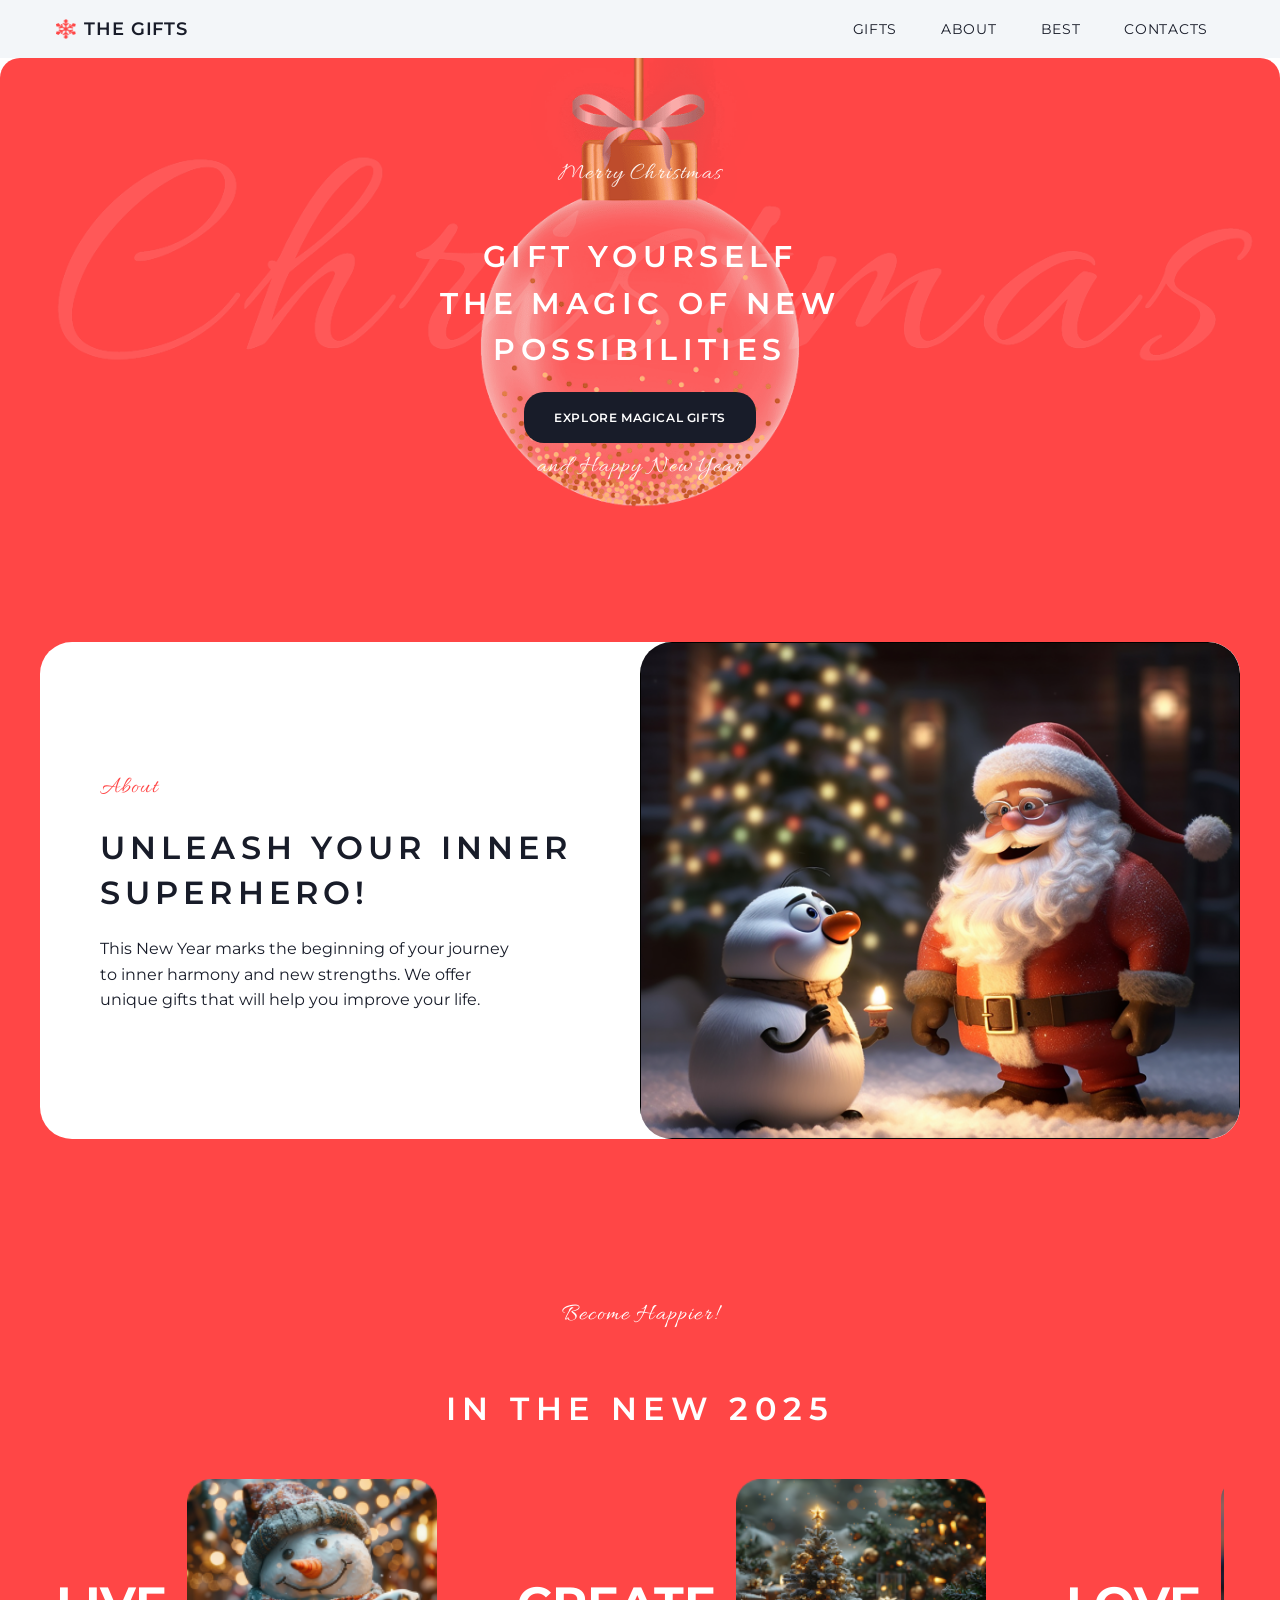
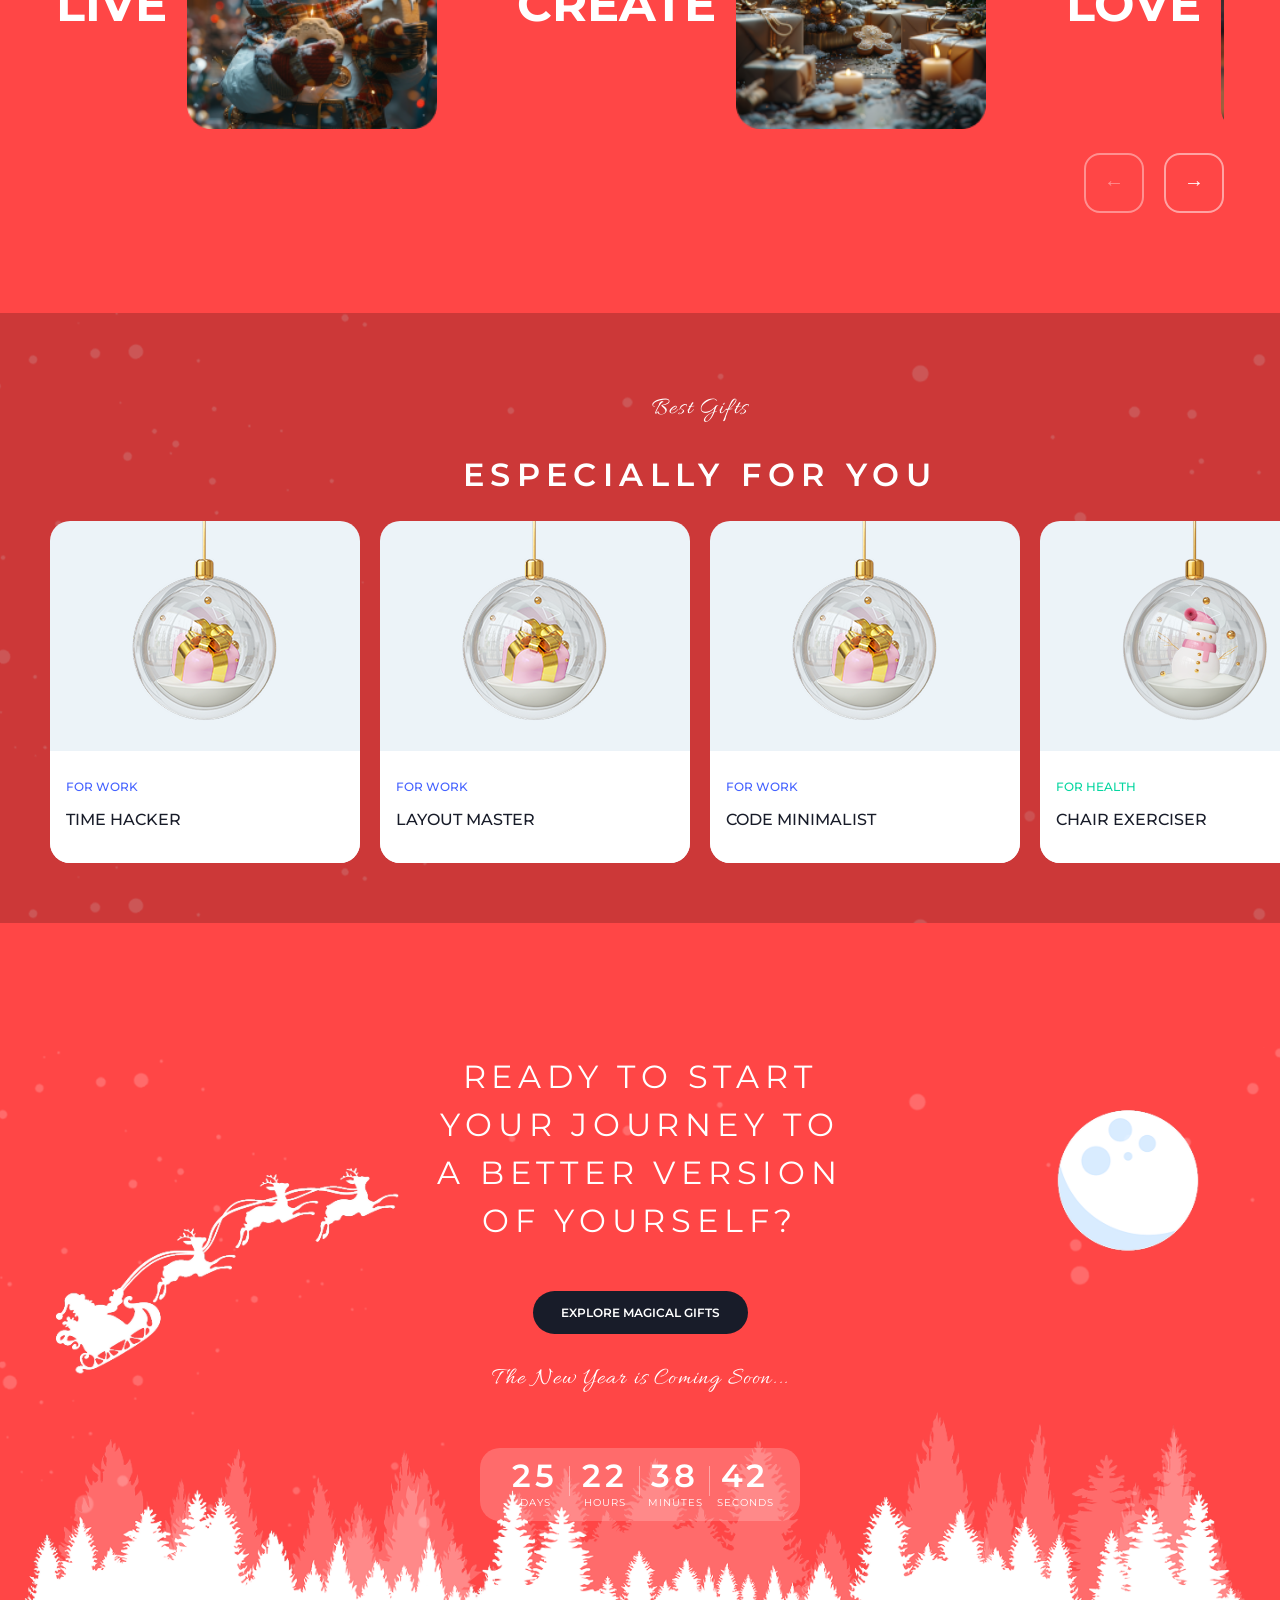
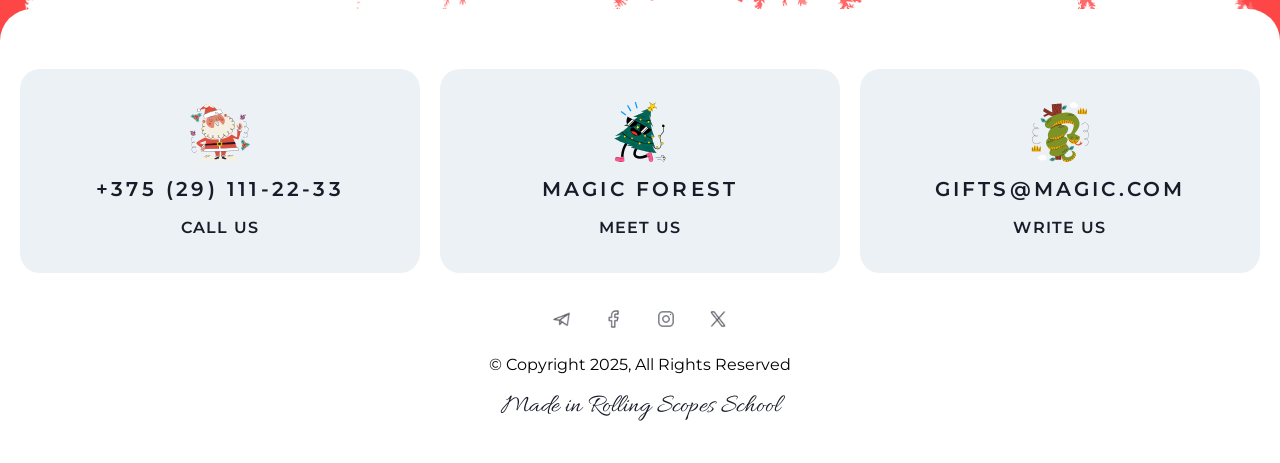
==== commit 347b3d08: "add part 3 functionality" ====
--- a/index.html
+++ b/index.html
@@ -4,7 +4,7 @@
   <meta charset="UTF-8">
   <meta name="viewport" content="width=device-width, initial-scale=1.0">
   <title>Christmas Shop</title>
-  <link rel="stylesheet" href="style.css">
+  <link rel="stylesheet" href="style.css?v=5">
   <link href="https://fonts.googleapis.com/css2?family=Montserrat:wght@400;500;600;700&family=Allura&display=swap" rel="stylesheet">
 </head>
 <body>
@@ -203,38 +203,174 @@
       <a href="https://rs.school/" target="_blank" class="footer-sub">Made in Rolling Scopes School</a>
     </div>
   </footer>
+
+  <div class="gift-modal" aria-hidden="true">
+    <div class="gift-modal__overlay"></div>
+    <div class="gift-modal__card" role="dialog" aria-modal="true">
+      <button class="gift-modal__close" type="button" aria-label="Close modal">×</button>
+      <div class="gift-modal__image"></div>
+      <div class="gift-modal__content"></div>
+    </div>
+  </div>
+
   
+
+  
+<script src="js/gifts-data.js"></script>
 <script>
 const sliderWrapper = document.querySelector('.slider-wrapper');
 const slider = document.querySelector('.slider-row');
 const next = document.querySelector('.next');
 const prev = document.querySelector('.prev');
+const bestGiftsGrid = document.querySelector('.best-gifts .gifts-grid');
+const giftModal = document.querySelector('.gift-modal');
+const giftModalCard = document.querySelector('.gift-modal__card');
+const giftModalImage = document.querySelector('.gift-modal__image');
+const giftModalContent = document.querySelector('.gift-modal__content');
+const giftModalClose = document.querySelector('.gift-modal__close');
+const giftModalOverlay = document.querySelector('.gift-modal__overlay');
 
 let offset = 0;
 const burger = document.querySelector('.burger');
 const nav = document.querySelector('.nav');
 const navLinks = document.querySelectorAll('.nav a');
 
+function closeBurgerMenu() {
+  burger.classList.remove('open');
+  nav.classList.remove('open');
+  document.body.classList.remove('menu-open');
+}
+
+function openBurgerMenu() {
+  burger.classList.add('open');
+  nav.classList.add('open');
+  document.body.classList.add('menu-open');
+}
+
 burger.addEventListener('click', () => {
-  burger.classList.toggle('open');
-  nav.classList.toggle('open');
+  if (nav.classList.contains('open')) {
+    closeBurgerMenu();
+  } else {
+    openBurgerMenu();
+  }
 });
 
 navLinks.forEach((link) => {
-  link.addEventListener('click', () => {
-    burger.classList.remove('open');
-    nav.classList.remove('open');
-  });
-});
-
-function getGap() {
-  const styles = getComputedStyle(slider);
-  return parseFloat(styles.columnGap || styles.gap) || 0;
-}
-
-function getStep() {
-  const firstItem = slider.querySelector('.slider-item');
-  return firstItem ? firstItem.offsetWidth + getGap() : sliderWrapper.clientWidth;
+  link.addEventListener('click', closeBurgerMenu);
+});
+
+window.addEventListener('resize', () => {
+  if (window.innerWidth > 768) {
+    closeBurgerMenu();
+  }
+});
+
+function getGiftImage(category) {
+  if (category === 'For Work') {
+    return 'img/gift-1.png';
+  }
+
+  if (category === 'For Health') {
+    return 'img/gift-2.png';
+  }
+
+  return 'img/gift-4.png';
+}
+
+function getCategoryClass(category) {
+  return category.toLowerCase().replace('for ', '');
+}
+
+function createGiftCard(gift) {
+  const giftIndex = window.giftsData.indexOf(gift);
+  const categoryClass = getCategoryClass(gift.category);
+
+  return `
+    <div class="gift-card" data-gift-index="${giftIndex}">
+      <img src="${getGiftImage(gift.category)}" alt="${gift.name}">
+      <div class="gift-card-content">
+        <p class="gift-card-category ${categoryClass}">${gift.category.toUpperCase()}</p>
+        <h3 class="gift-card-title">${gift.name.toUpperCase()}</h3>
+      </div>
+    </div>
+  `;
+}
+
+function createSnowflakes(value) {
+  const count = Number(value.replace('+', '')) / 100;
+  return Array.from({ length: 5 }, (_, index) => {
+    const className = index < count ? 'active' : '';
+    return `<img class="gift-modal__snowflake ${className}" src="img/snowflake.png" alt="">`;
+  }).join('');
+}
+
+function openGiftModal(giftIndex) {
+  const gift = window.giftsData[giftIndex];
+
+  if (!gift) {
+    return;
+  }
+
+  const categoryClass = getCategoryClass(gift.category);
+
+  giftModalImage.innerHTML = `<img src="${getGiftImage(gift.category)}" alt="${gift.name}">`;
+  giftModalContent.innerHTML = `
+    <p class="gift-card-category ${categoryClass}">${gift.category.toUpperCase()}</p>
+    <h3 class="gift-modal__title">${gift.name.toUpperCase()}</h3>
+    <p class="gift-modal__description">${gift.description}</p>
+    <p class="gift-modal__subtitle">ADDS SUPERPOWERS TO:</p>
+    <div class="gift-modal__powers">
+      <div><span>Live</span><span>${gift.superpowers.live}</span><span>${createSnowflakes(gift.superpowers.live)}</span></div>
+      <div><span>Create</span><span>${gift.superpowers.create}</span><span>${createSnowflakes(gift.superpowers.create)}</span></div>
+      <div><span>Love</span><span>${gift.superpowers.love}</span><span>${createSnowflakes(gift.superpowers.love)}</span></div>
+      <div><span>Dream</span><span>${gift.superpowers.dream}</span><span>${createSnowflakes(gift.superpowers.dream)}</span></div>
+    </div>
+  `;
+
+  giftModal.classList.add('open');
+  giftModal.setAttribute('aria-hidden', 'false');
+  document.body.classList.add('modal-open');
+}
+
+function closeGiftModal() {
+  giftModal.classList.remove('open');
+  giftModal.setAttribute('aria-hidden', 'true');
+  document.body.classList.remove('modal-open');
+}
+
+function renderRandomGifts() {
+  if (!bestGiftsGrid || !window.giftsData) {
+    return;
+  }
+
+  const randomGifts = [...window.giftsData]
+    .sort(() => Math.random() - 0.5)
+    .slice(0, 4);
+
+  bestGiftsGrid.innerHTML = randomGifts.map(createGiftCard).join('');
+}
+
+renderRandomGifts();
+
+bestGiftsGrid.addEventListener('click', (event) => {
+  const card = event.target.closest('.gift-card');
+
+  if (card) {
+    openGiftModal(card.dataset.giftIndex);
+  }
+});
+
+giftModalClose.addEventListener('click', closeGiftModal);
+giftModalOverlay.addEventListener('click', closeGiftModal);
+
+giftModalCard.addEventListener('click', (event) => {
+  event.stopPropagation();
+});
+
+let sliderStep = 0;
+
+function getSliderClicksCount() {
+  return window.innerWidth > 768 ? 3 : 6;
 }
 
 function getMaxOffset() {
@@ -242,26 +378,68 @@
 }
 
 function updateSlider() {
-  offset = Math.min(offset, getMaxOffset());
-  slider.style.transform = `translateX(-${offset}px)`;
-}
-
-next.onclick = () => {
-  offset = Math.min(offset + getStep(), getMaxOffset());
+  const clicksCount = getSliderClicksCount();
+  const maxOffset = getMaxOffset();
+  const stepSize = maxOffset / clicksCount;
+  const currentOffset = sliderStep * stepSize;
+
+  slider.style.transform = `translateX(-${currentOffset}px)`;
+
+  prev.disabled = sliderStep === 0;
+  next.disabled = sliderStep === clicksCount || maxOffset === 0;
+}
+
+next.addEventListener('click', () => {
+  const clicksCount = getSliderClicksCount();
+
+  if (sliderStep < clicksCount) {
+    sliderStep += 1;
+    updateSlider();
+  }
+});
+
+prev.addEventListener('click', () => {
+  if (sliderStep > 0) {
+    sliderStep -= 1;
+    updateSlider();
+  }
+});
+
+function resetSlider() {
+  sliderStep = 0;
   updateSlider();
-};
-
-prev.onclick = () => {
-  offset = Math.max(offset - getStep(), 0);
-  updateSlider();
-};
-
-/*window.addEventListener('resize', updateSlider);*/
-window.addEventListener('resize', () => {
-  offset = 0;
-  updateSlider();
-});
+}
+
+window.addEventListener('resize', resetSlider);
+window.addEventListener('load', resetSlider);
+window.addEventListener('pageshow', resetSlider);
+
 updateSlider();
+
+function updateTimer() {
+  const now = new Date();
+  const nextYear = now.getUTCFullYear() + 1;
+  const newYear = Date.UTC(nextYear, 0, 1, 0, 0, 0);
+
+  const diff = newYear - now.getTime();
+  const totalSeconds = Math.max(0, Math.floor(diff / 1000));
+
+  const days = Math.floor(totalSeconds / (60 * 60 * 24));
+  const hours = Math.floor((totalSeconds % (60 * 60 * 24)) / (60 * 60));
+  const minutes = Math.floor((totalSeconds % (60 * 60)) / 60);
+  const seconds = totalSeconds % 60;
+
+  const timerNumbers = document.querySelectorAll('.timer-number');
+
+  timerNumbers[0].textContent = days;
+  timerNumbers[1].textContent = hours;
+  timerNumbers[2].textContent = minutes;
+  timerNumbers[3].textContent = seconds;
+}
+
+updateTimer();
+setInterval(updateTimer, 1000);
+
 </script>
 </body>
 </html>
--- a/style.css
+++ b/style.css
@@ -863,7 +863,7 @@
   justify-content: center;
   align-items: center;
   overflow: hidden;
-  max-width: 500px;  /* 🔥 уменьшаем весь блок */
+  max-width: 500px;  
   margin: 0 auto;
 }
 
@@ -1969,3 +1969,371 @@
     transform: translateX(0);
   }
 }
+.slider-btn:disabled {
+  cursor: default;
+  color: rgba(255, 255, 255, 0.4);
+  border-color: rgba(255, 255, 255, 0.4);
+  background: transparent;
+}
+
+.slider-btn:not(:disabled):hover {
+  background: #ffffff;
+  color: #ff4646;
+  border-color: #ffffff;
+}
+
+.scroll-up {
+  display: none;
+  position: fixed;
+  right: 8px;
+  bottom: 8px;
+  width: 56px;
+  height: 56px;
+  border: 1px solid #ff4646;
+  border-radius: 50%;
+  background: #ffffff;
+  color: #ff4646;
+  font-size: 24px;
+  line-height: 1;
+  cursor: pointer;
+  z-index: 100;
+  align-items: center;
+  justify-content: center;
+  transition: opacity 0.3s ease, transform 0.3s ease;
+}
+
+.scroll-up:hover {
+  background: #ff4646;
+  color: #ffffff;
+}
+
+body.menu-open {
+  overflow: hidden;
+}
+
+@media (max-width: 768px) {
+  .header {
+    background: #ffffff !important;
+  }
+
+  .scroll-up.show {
+    display: flex;
+  }
+
+  .header .header-container {
+    min-height: 64px !important;
+    padding: 0 24px !important;
+    background: #ffffff !important;
+  }
+
+  .header .burger {
+    display: block !important;
+    position: relative !important;
+    width: 40px !important;
+    height: 40px !important;
+    margin: 0 !important;
+    padding: 0 !important;
+    right: auto !important;
+    flex-shrink: 0 !important;
+    overflow: visible !important;
+    cursor: pointer !important;
+    z-index: 300 !important;
+  }
+
+  .header .burger span,
+  .header .burger span + span {
+    display: block !important;
+    position: absolute !important;
+    left: 50% !important;
+    width: 24px !important;
+    height: 2px !important;
+    margin: 0 !important;
+    padding: 0 !important;
+    background: #181c29 !important;
+    border-radius: 2px !important;
+    transform-origin: center !important;
+    transition: transform 0.3s ease, top 0.3s ease !important;
+  }
+
+  .header .burger span:first-child {
+    top: 14px !important;
+    transform: translateX(-50%) rotate(0deg) !important;
+  }
+
+  .header .burger span:last-child {
+    top: 24px !important;
+    transform: translateX(-50%) rotate(0deg) !important;
+  }
+
+  .header .burger.open span:first-child {
+    top: 19px !important;
+    transform: translateX(-50%) rotate(45deg) !important;
+  }
+
+  .header .burger.open span:last-child {
+    top: 19px !important;
+    transform: translateX(-50%) rotate(-45deg) !important;
+  }
+
+  .header .nav {
+    position: fixed !important;
+    top: 64px !important;
+    left: 0 !important;
+    right: auto !important;
+    width: 100vw !important;
+    height: calc(100vh - 64px) !important;
+    background: #ffffff !important;
+    border-radius: 0 !important;
+    display: flex !important;
+    flex-direction: column !important;
+    align-items: center !important;
+    justify-content: center !important;
+    gap: 8px !important;
+    transform: translateX(100%) !important;
+    transition: transform 0.4s ease !important;
+    z-index: 150 !important;
+  }
+
+  .header .nav.open {
+    transform: translateX(0) !important;
+  }
+
+  .header .nav a {
+    font-size: 24px !important;
+    line-height: 1.5 !important;
+    letter-spacing: 0.16em !important;
+    font-weight: 600 !important;
+    padding: 12px 20px !important;
+    text-align: center !important;
+  }
+}
+
+@media (min-width: 769px) {
+  body.menu-open {
+    overflow: auto;
+  }
+
+  .header .nav {
+    transform: none !important;
+  }
+}
+
+body.modal-open {
+  overflow: hidden;
+}
+
+.gift-modal {
+  position: fixed;
+  inset: 0;
+  display: none;
+  align-items: center;
+  justify-content: center;
+  padding: 20px;
+  z-index: 1000;
+}
+
+.gift-modal.open {
+  display: flex;
+}
+
+.gift-modal__overlay {
+  position: absolute;
+  inset: 0;
+  background: rgba(24, 28, 41, 0.8);
+}
+
+.gift-modal__card {
+  position: relative;
+  width: 400px;
+  max-width: 100%;
+  max-height: calc(100vh - 40px);
+  overflow: hidden;
+  border-radius: 20px;
+  background: #ffffff;
+  z-index: 1;
+}
+
+.gift-modal__close {
+  position: absolute;
+  top: 12px;
+  right: 12px;
+  width: 40px;
+  height: 40px;
+  border: 0;
+  background: transparent;
+  color: #181c29;
+  font-size: 36px;
+  line-height: 1;
+  cursor: pointer;
+  z-index: 2;
+}
+
+.gift-modal__image {
+  height: 300px;
+  background: #ecf3f8;
+  display: flex;
+  align-items: center;
+  justify-content: center;
+  overflow: hidden;
+}
+
+.gift-modal__image img {
+  width: 420px;
+  height: 420px;
+  object-fit: contain;
+}
+
+.gift-modal__content {
+  padding: 20px;
+  border-radius: 20px 20px 0 0;
+  background: #ffffff;
+}
+
+.gift-modal__title {
+  margin: 8px 0;
+  font-family: 'Montserrat', sans-serif;
+  font-size: 16px;
+  line-height: 1.5;
+  font-weight: 600;
+  letter-spacing: 0.08em;
+  text-transform: uppercase;
+  color: #181c29;
+}
+
+.gift-modal__description {
+  margin: 0 0 20px;
+  font-family: 'Montserrat', sans-serif;
+  font-size: 14px;
+  line-height: 1.48;
+  font-weight: 400;
+  color: #181c29;
+}
+
+.gift-modal__subtitle {
+  margin: 0 0 8px;
+  font-family: 'Montserrat', sans-serif;
+  font-size: 12px;
+  line-height: 1.3;
+  font-weight: 600;
+  letter-spacing: 0.05em;
+  text-transform: uppercase;
+  color: #181c29;
+}
+
+.gift-modal__powers {
+  display: flex;
+  flex-direction: column;
+  gap: 0;
+}
+
+.gift-modal__powers div {
+  display: grid;
+  grid-template-columns: 1fr 40px 112px;
+  align-items: center;
+  gap: 8px;
+  font-family: 'Montserrat', sans-serif;
+  font-size: 14px;
+  line-height: 1.4;
+  color: #181c29;
+}
+
+.gift-modal__powers div span:nth-child(2) {
+  text-align: right;
+}
+
+.gift-modal__powers div span:nth-child(3) {
+  display: flex;
+  justify-content: flex-end;
+  gap: 8px;
+}
+
+.gift-modal__snowflake {
+  width: 16px;
+  height: 16px;
+  object-fit: contain;
+  opacity: 0.18;
+}
+
+.gift-modal__snowflake.active {
+  opacity: 1;
+}
+
+@media (max-width: 380px) {
+  .gift-modal {
+    padding: 8px;
+  }
+
+  .gift-modal__card {
+    width: 364px;
+    max-height: calc(100vh - 16px);
+  }
+
+  .gift-modal__image {
+    height: 220px;
+  }
+
+  .gift-modal__image img {
+    width: 340px;
+    height: 340px;
+  }
+
+  .gift-modal__content {
+    padding: 20px;
+  }
+
+  .gift-modal__powers div {
+    grid-template-columns: 1fr 36px 104px;
+    gap: 6px;
+    font-size: 12px;
+  }
+
+  .gift-modal__powers div span:nth-child(3) {
+    gap: 6px;
+  }
+}
+
+
+/* Final slider clipping fix */
+@media (max-width: 768px) {
+  .slider {
+    overflow: hidden !important;
+  }
+
+  .slider-container {
+    overflow: visible !important;
+  }
+
+  .slider-wrapper {
+    max-width: 752px !important;
+    height: 200px !important;
+    overflow: visible !important;
+  }
+
+  .slider-row {
+    align-items: center !important;
+    will-change: transform;
+  }
+
+  .slider-controls {
+    position: relative !important;
+    z-index: 5 !important;
+  }
+}
+
+@media (max-width: 380px) {
+  .slider-wrapper {
+    max-width: 364px !important;
+    height: 200px !important;
+    overflow: visible !important;
+  }
+}
+
+/* Final mobile menu color fix */
+@media (max-width: 768px) {
+  .header,
+  .header .header-container,
+  .header .nav,
+  .header .nav.open {
+    background: #f3f6f9 !important;
+  }
+}
